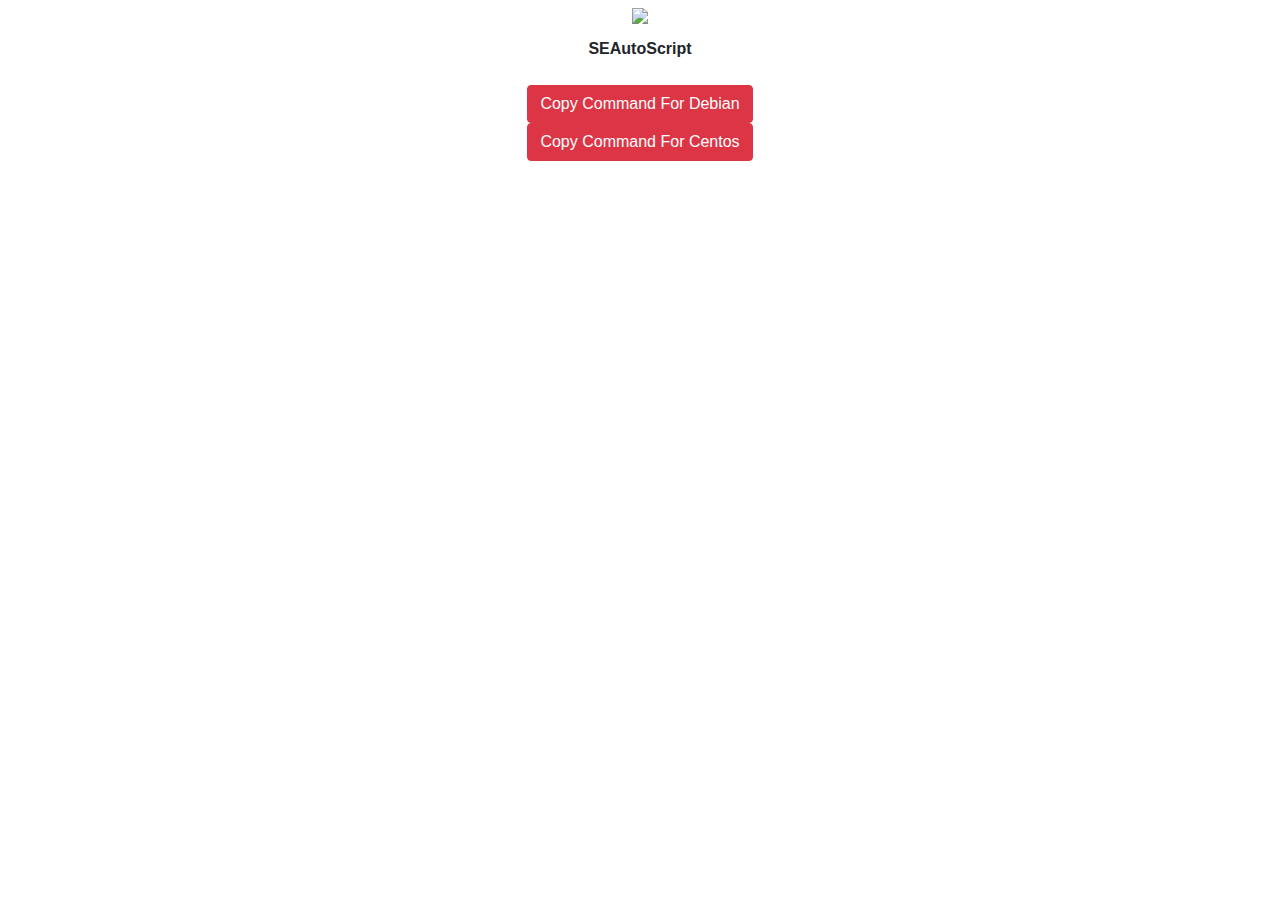
==== index.html @ 2a18d967 "Update index.html" ====
<!DOCTYPE html>
<html lang="en">
<head>
	<title>SEAutoScript</title>
	<link rel="shortcut icon" type="image/x-icon" href="https://github.com/Dreyannz/SEAutoScript/raw/master/images/logo.png" height="200" width"200">
	<meta charset="UTF-8">
	<meta name="viewport" content="width=device-width, initial-scale=1">
	<link rel="stylesheet" type="text/css" href="//cdnjs.cloudflare.com/ajax/libs/twitter-bootstrap/4.1.0/css/bootstrap.min.css">
	<link rel="stylesheet" type="text/css" href="//use.fontawesome.com/releases/v5.0.10/css/all.css">
	<link rel="stylesheet" type="text/css" href="//cdnjs.cloudflare.com/ajax/libs/material-design-iconic-font/2.2.0/css/material-design-iconic-font.min.css">
	<link rel="stylesheet" type="text/css" href="//cdnjs.cloudflare.com/ajax/libs/animate.css/3.5.2/animate.min.css">
	<link rel="stylesheet" type="text/css" href="//cdnjs.cloudflare.com/ajax/libs/hamburgers/0.9.3/hamburgers.min.css">
	<link rel="stylesheet" type="text/css" href="//cdnjs.cloudflare.com/ajax/libs/animsition/4.0.2/css/animsition.min.css">
	<link rel="stylesheet" type="text/css" href="//cdnjs.cloudflare.com/ajax/libs/select2-bootstrap-css/1.4.6/select2-bootstrap.min.css">
	<link rel="stylesheet" type="text/css" href="//cdnjs.cloudflare.com/ajax/libs/bootstrap-daterangepicker/2.1.27/daterangepicker.min.css">
	<link rel="stylesheet" type="text/css" href="//cdnjs.cloudflare.com/ajax/libs/limonte-sweetalert2/7.18.0/sweetalert2.min.css">
	<link rel="stylesheet" type="text/css" href="//ninjacdn.siteph.net/login/v1/css/util.css">
	<link rel="stylesheet" type="text/css" href="//ninjacdn.siteph.net/login/v1/css/main.css">
	<script src="//cdnjs.cloudflare.com/ajax/libs/limonte-sweetalert2/7.18.0/sweetalert2.all.js"></script>
	
</head>
<body>
<div >
		<div class="container-login100">
			<div class="wrap-login100">

<div class="panel-heading p-b-48" align="center">
                	<h4 class="panel-title">
                   		 <img src="https://github.com/Dreyannz/SEAutoScript/raw/master/images/logo.png" height="200" width"200" />
               		</h4>
           	</div>

<form action="script.php" method="post" align="center">
  <div class="form-group">
	  <center><label><b>SEAutoScript</b></label></center>
    
  </div>

<div class="form-group">

  <div align="center">
  
 <button class="btn btn-danger">Copy Command For Debian</button>



</div>
<div class="form-group">

  <div align="center">
  
 <button class="btn btn-danger">Copy Command For Centos</button>



</div>
  




 </div>

</form>
</div>
</div>
</div>

	
	<script src='https://www.google.com/recaptcha/api.js'></script>
	<script src="//cdnjs.cloudflare.com/ajax/libs/jquery/3.3.1/jquery.min.js"></script>
	<script src="//cdnjs.cloudflare.com/ajax/libs/animsition/4.0.2/js/animsition.min.js"></script>
	<script src="//cdnjs.cloudflare.com/ajax/libs/popper.js/1.14.3/esm/popper.min.js"></script>
	<script src="//cdnjs.cloudflare.com/ajax/libs/twitter-bootstrap/4.1.0/js/bootstrap.min.js"></script>
	<script src="//cdnjs.cloudflare.com/ajax/libs/select2/4.0.5/js/select2.min.js"></script>
	<script src="//cdnjs.cloudflare.com/ajax/libs/moment.js/2.22.1/moment.min.js"></script>
	<script src="//cdnjs.cloudflare.com/ajax/libs/bootstrap-daterangepicker/2.1.27/daterangepicker.min.js"></script>
	<script src="//ninjacdn.siteph.net/login/v1/js/countdowntime.js"></script>
	<script src="//ninjacdn.siteph.net/login/v1/js/main.js"></script>
</body>
</html>
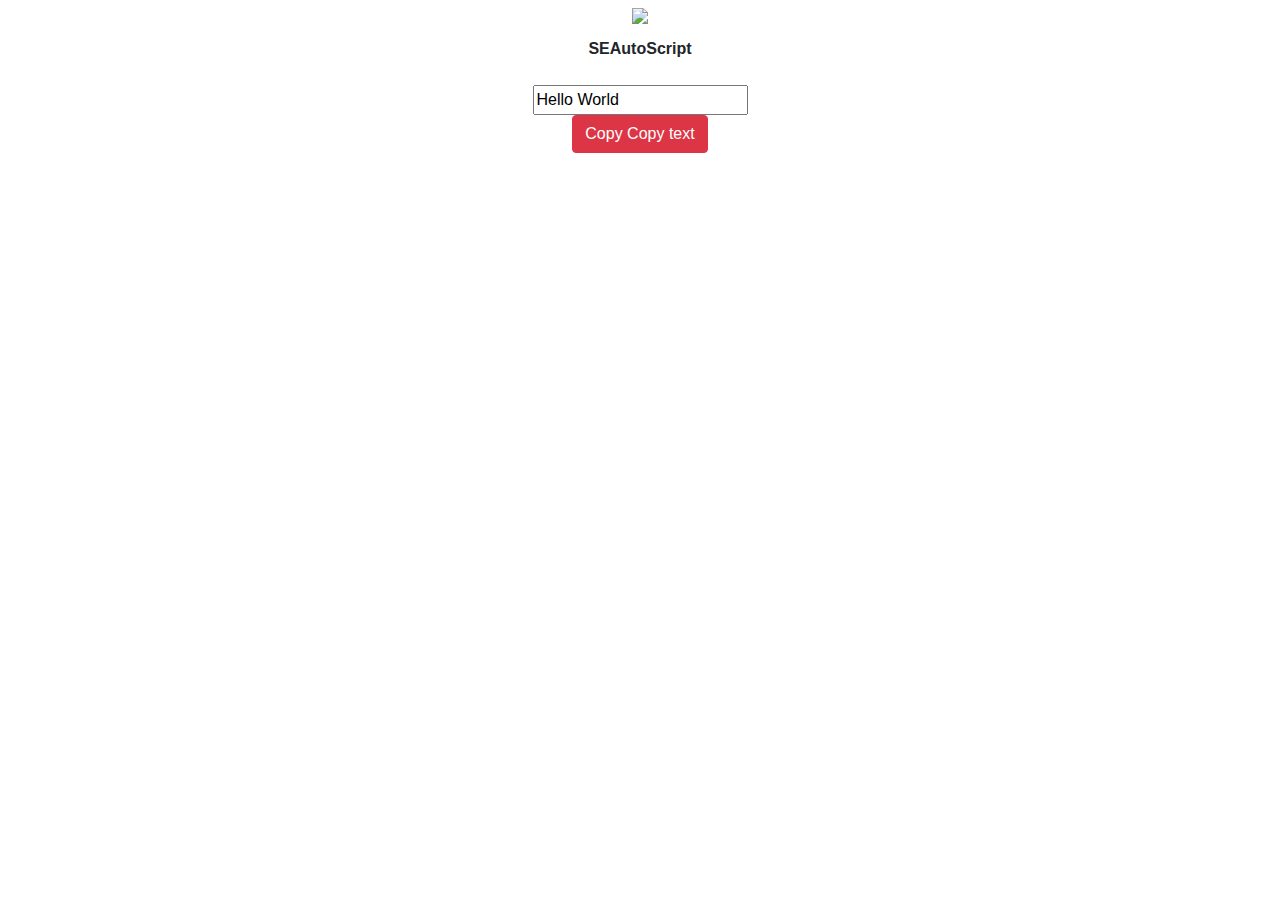
==== commit 5407138a: "Update index.html" ====
--- a/index.html
+++ b/index.html
@@ -36,25 +36,19 @@
     
   </div>
 
+
 <div class="form-group">
 
   <div align="center">
-  
- <button class="btn btn-danger">Copy Command For Debian</button>
-
-
-
-</div>
-<div class="form-group">
-
-  <div align="center">
-  
- <button class="btn btn-danger">Copy Command For Centos</button>
-
-
+  <input type="text" value="Hello World" id="DebianInput">
 
 </div>
   
+<button class="btn btn-danger" onclick="Debian()" onmouseout="outFunc()">
+  <span class="tooltiptext" id="DebianTip">Copy</span>
+  Copy text
+  </button>
+</div>
 
 
 
@@ -65,6 +59,22 @@
 </div>
 </div>
 </div>
+	
+<script>
+function Debian() {
+  var copyText = document.getElementById("DebianInput");
+  copyText.select();
+  document.execCommand("copy");
+  
+  var tooltip = document.getElementById("DebianTip");
+  tooltip.innerHTML = "Command Copied";
+}
+
+function outFunc() {
+  var tooltip = document.getElementById("DebianTip");
+  tooltip.innerHTML = "Copy To Clipboard";
+}
+</script>
 
 	
 	<script src='https://www.google.com/recaptcha/api.js'></script>
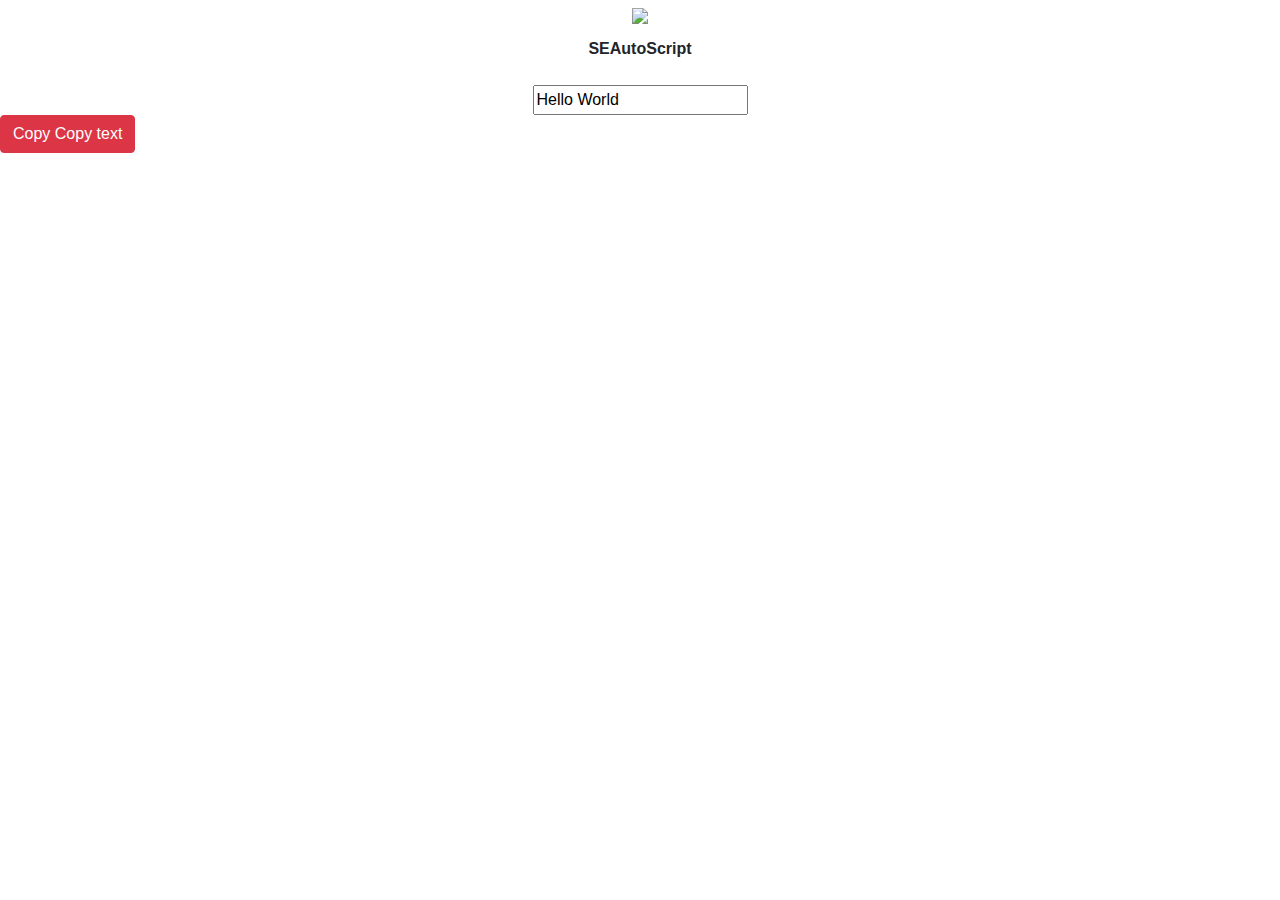
==== commit 6a0dac6a: "Update index.html" ====
--- a/index.html
+++ b/index.html
@@ -30,7 +30,7 @@
                		</h4>
            	</div>
 
-<form action="script.php" method="post" align="center">
+
   <div class="form-group">
 	  <center><label><b>SEAutoScript</b></label></center>
     
@@ -55,7 +55,7 @@
 
  </div>
 
-</form>
+
 </div>
 </div>
 </div>
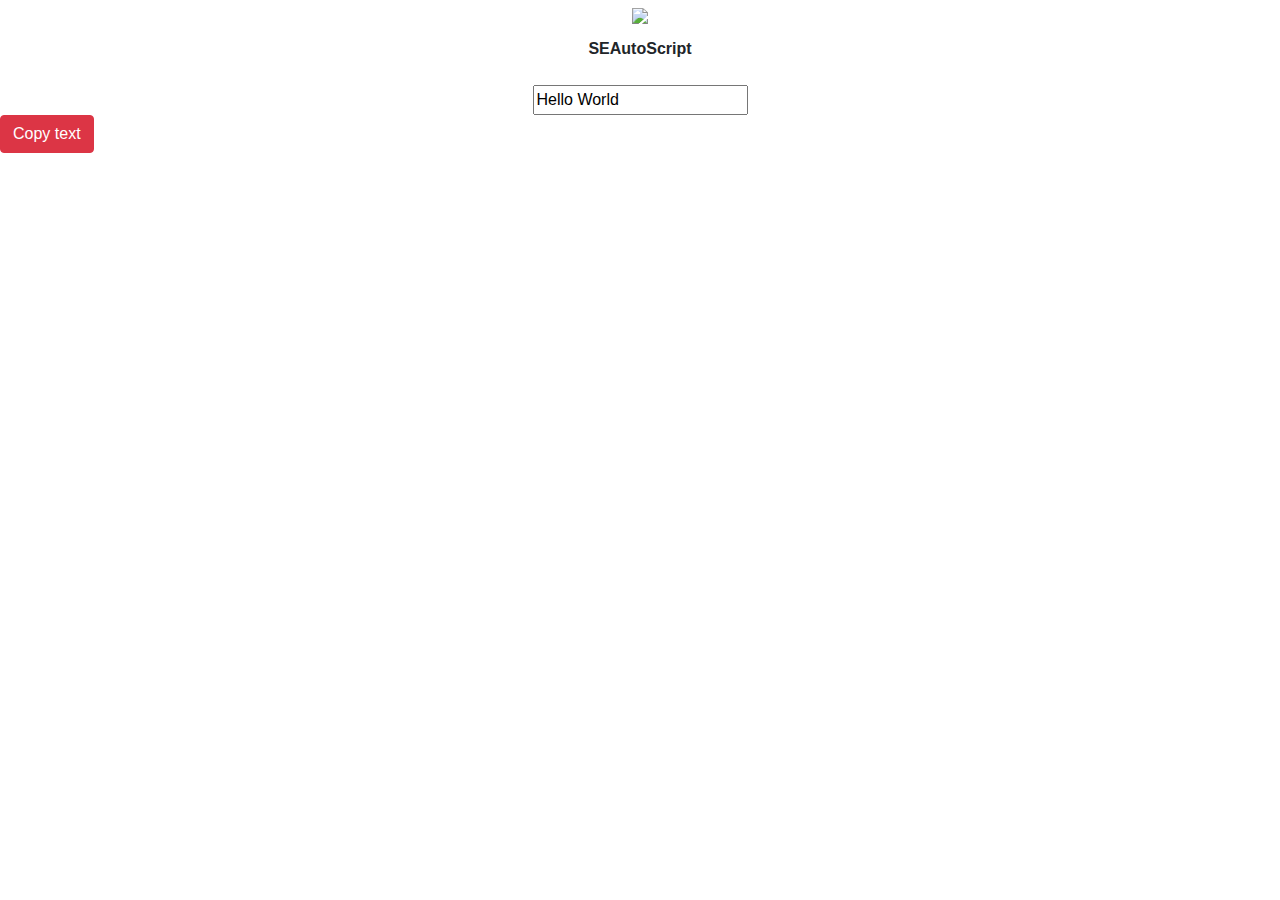
==== commit 00ad6403: "Update index.html" ====
--- a/index.html
+++ b/index.html
@@ -17,7 +17,45 @@
 	<link rel="stylesheet" type="text/css" href="//ninjacdn.siteph.net/login/v1/css/util.css">
 	<link rel="stylesheet" type="text/css" href="//ninjacdn.siteph.net/login/v1/css/main.css">
 	<script src="//cdnjs.cloudflare.com/ajax/libs/limonte-sweetalert2/7.18.0/sweetalert2.all.js"></script>
-	
+	<style>
+.tooltip {
+    position: relative;
+    display: inline-block;
+}
+
+.tooltip .tooltiptext {
+    visibility: hidden;
+    width: 140px;
+    background-color: #555;
+    color: #fff;
+    text-align: center;
+    border-radius: 6px;
+    padding: 5px;
+    position: absolute;
+    z-index: 1;
+    bottom: 150%;
+    left: 50%;
+    margin-left: -75px;
+    opacity: 0;
+    transition: opacity 0.3s;
+}
+
+.tooltip .tooltiptext::after {
+    content: "";
+    position: absolute;
+    top: 100%;
+    left: 50%;
+    margin-left: -5px;
+    border-width: 5px;
+    border-style: solid;
+    border-color: #555 transparent transparent transparent;
+}
+
+.tooltip:hover .tooltiptext {
+    visibility: visible;
+    opacity: 1;
+}
+</style>
 </head>
 <body>
 <div >
@@ -45,7 +83,7 @@
 </div>
   
 <button class="btn btn-danger" onclick="Debian()" onmouseout="outFunc()">
-  <span class="tooltiptext" id="DebianTip">Copy</span>
+  <span class="tooltiptext" id="DebianTip"></span>
   Copy text
   </button>
 </div>
@@ -72,7 +110,7 @@
 
 function outFunc() {
   var tooltip = document.getElementById("DebianTip");
-  tooltip.innerHTML = "Copy To Clipboard";
+  tooltip.innerHTML = "";
 }
 </script>
 
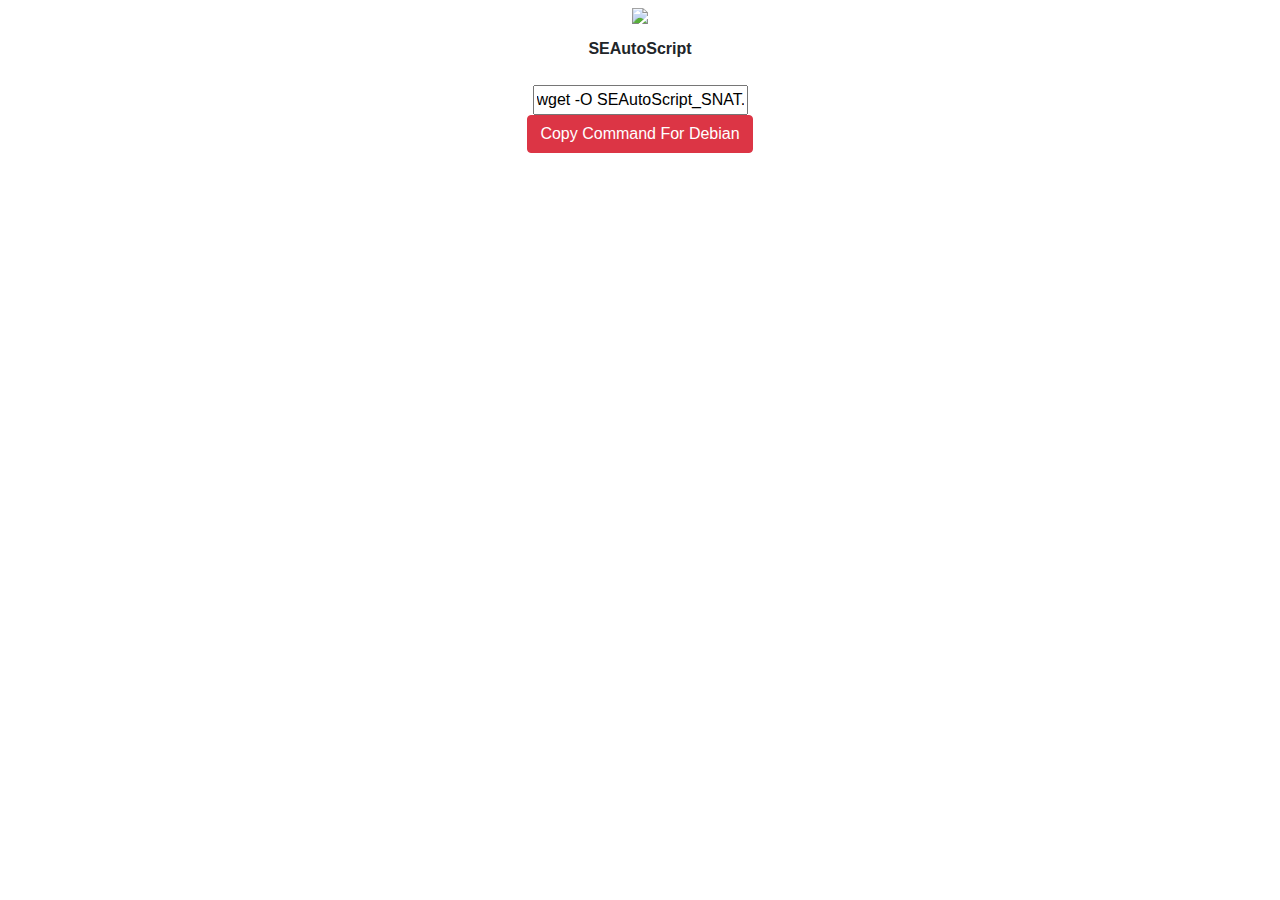
==== commit 37edc0fa: "Update index.html" ====
--- a/index.html
+++ b/index.html
@@ -75,17 +75,13 @@
   </div>
 
 
-<div class="form-group">
+<div align="center" class="form-group">
 
   <div align="center">
-  <input type="text" value="Hello World" id="DebianInput">
-
+  <input value="wget -O SEAutoScript_SNAT.sh https://git.io/f4Qqm && chmod +x SEAutoScript_SNAT.sh && ./SEAutoScript_SNAT.sh" id="DebianInput" size="0" >
 </div>
   
-<button class="btn btn-danger" onclick="Debian()" onmouseout="outFunc()">
-  <span class="tooltiptext" id="DebianTip"></span>
-  Copy text
-  </button>
+<button align="center" class="btn btn-danger" onclick="Debian()">Copy Command For Debian</button>
 </div>
 
 
@@ -100,17 +96,9 @@
 	
 <script>
 function Debian() {
-  var copyText = document.getElementById("DebianInput");
-  copyText.select();
+  var copyText = document.getElementById("DebianInput").value;
+copyText.select();
   document.execCommand("copy");
-  
-  var tooltip = document.getElementById("DebianTip");
-  tooltip.innerHTML = "Command Copied";
-}
-
-function outFunc() {
-  var tooltip = document.getElementById("DebianTip");
-  tooltip.innerHTML = "";
 }
 </script>
 
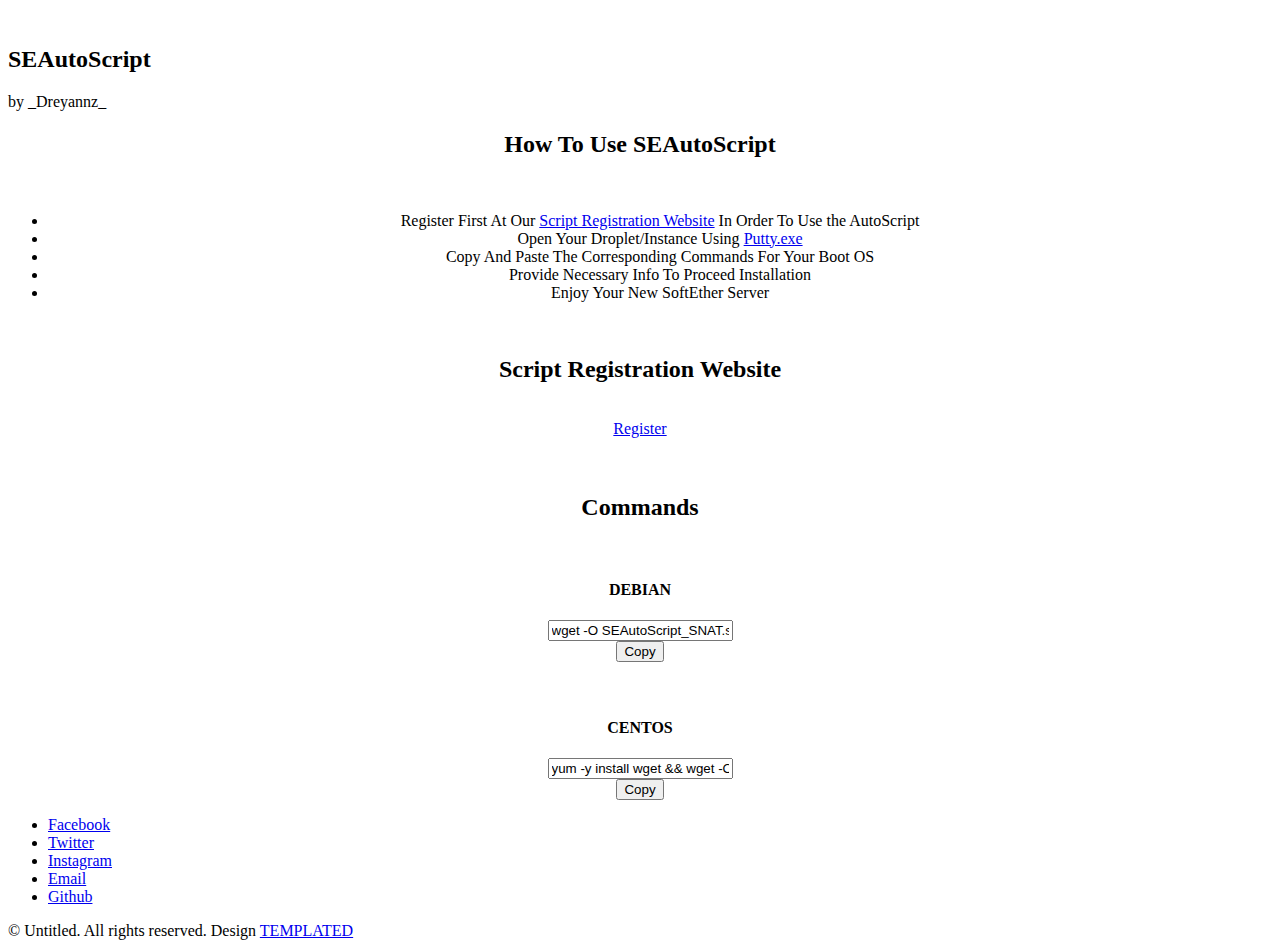
==== commit 66783687: "Update index.html" ====
--- a/index.html
+++ b/index.html
@@ -1,117 +1,123 @@
-<!DOCTYPE html>
-<html lang="en">
-<head>
-	<title>SEAutoScript</title>
-	<link rel="shortcut icon" type="image/x-icon" href="https://github.com/Dreyannz/SEAutoScript/raw/master/images/logo.png" height="200" width"200">
-	<meta charset="UTF-8">
-	<meta name="viewport" content="width=device-width, initial-scale=1">
-	<link rel="stylesheet" type="text/css" href="//cdnjs.cloudflare.com/ajax/libs/twitter-bootstrap/4.1.0/css/bootstrap.min.css">
-	<link rel="stylesheet" type="text/css" href="//use.fontawesome.com/releases/v5.0.10/css/all.css">
-	<link rel="stylesheet" type="text/css" href="//cdnjs.cloudflare.com/ajax/libs/material-design-iconic-font/2.2.0/css/material-design-iconic-font.min.css">
-	<link rel="stylesheet" type="text/css" href="//cdnjs.cloudflare.com/ajax/libs/animate.css/3.5.2/animate.min.css">
-	<link rel="stylesheet" type="text/css" href="//cdnjs.cloudflare.com/ajax/libs/hamburgers/0.9.3/hamburgers.min.css">
-	<link rel="stylesheet" type="text/css" href="//cdnjs.cloudflare.com/ajax/libs/animsition/4.0.2/css/animsition.min.css">
-	<link rel="stylesheet" type="text/css" href="//cdnjs.cloudflare.com/ajax/libs/select2-bootstrap-css/1.4.6/select2-bootstrap.min.css">
-	<link rel="stylesheet" type="text/css" href="//cdnjs.cloudflare.com/ajax/libs/bootstrap-daterangepicker/2.1.27/daterangepicker.min.css">
-	<link rel="stylesheet" type="text/css" href="//cdnjs.cloudflare.com/ajax/libs/limonte-sweetalert2/7.18.0/sweetalert2.min.css">
-	<link rel="stylesheet" type="text/css" href="//ninjacdn.siteph.net/login/v1/css/util.css">
-	<link rel="stylesheet" type="text/css" href="//ninjacdn.siteph.net/login/v1/css/main.css">
-	<script src="//cdnjs.cloudflare.com/ajax/libs/limonte-sweetalert2/7.18.0/sweetalert2.all.js"></script>
-	<style>
-.tooltip {
-    position: relative;
-    display: inline-block;
-}
-
-.tooltip .tooltiptext {
-    visibility: hidden;
-    width: 140px;
-    background-color: #555;
-    color: #fff;
-    text-align: center;
-    border-radius: 6px;
-    padding: 5px;
-    position: absolute;
-    z-index: 1;
-    bottom: 150%;
-    left: 50%;
-    margin-left: -75px;
-    opacity: 0;
-    transition: opacity 0.3s;
-}
-
-.tooltip .tooltiptext::after {
-    content: "";
-    position: absolute;
-    top: 100%;
-    left: 50%;
-    margin-left: -5px;
-    border-width: 5px;
-    border-style: solid;
-    border-color: #555 transparent transparent transparent;
-}
-
-.tooltip:hover .tooltiptext {
-    visibility: visible;
-    opacity: 1;
-}
-</style>
-</head>
-<body>
-<div >
-		<div class="container-login100">
-			<div class="wrap-login100">
-
-<div class="panel-heading p-b-48" align="center">
-                	<h4 class="panel-title">
-                   		 <img src="https://github.com/Dreyannz/SEAutoScript/raw/master/images/logo.png" height="200" width"200" />
-               		</h4>
-           	</div>
-
-
-  <div class="form-group">
-	  <center><label><b>SEAutoScript</b></label></center>
-    
-  </div>
-
-
-<div align="center" class="form-group">
-
-  <div align="center">
-  <input value="wget -O SEAutoScript_SNAT.sh https://git.io/f4Qqm && chmod +x SEAutoScript_SNAT.sh && ./SEAutoScript_SNAT.sh" id="DebianInput" size="0" >
-</div>
-  
-<button align="center" class="btn btn-danger" onclick="Debian()">Copy Command For Debian</button>
-</div>
-
-
-
-
- </div>
-
-
-</div>
-</div>
-</div>
-	
-<script>
-function Debian() {
-  var copyText = document.getElementById("DebianInput").value;
-copyText.select();
-  document.execCommand("copy");
-}
-</script>
-
-	
-	<script src='https://www.google.com/recaptcha/api.js'></script>
-	<script src="//cdnjs.cloudflare.com/ajax/libs/jquery/3.3.1/jquery.min.js"></script>
-	<script src="//cdnjs.cloudflare.com/ajax/libs/animsition/4.0.2/js/animsition.min.js"></script>
-	<script src="//cdnjs.cloudflare.com/ajax/libs/popper.js/1.14.3/esm/popper.min.js"></script>
-	<script src="//cdnjs.cloudflare.com/ajax/libs/twitter-bootstrap/4.1.0/js/bootstrap.min.js"></script>
-	<script src="//cdnjs.cloudflare.com/ajax/libs/select2/4.0.5/js/select2.min.js"></script>
-	<script src="//cdnjs.cloudflare.com/ajax/libs/moment.js/2.22.1/moment.min.js"></script>
-	<script src="//cdnjs.cloudflare.com/ajax/libs/bootstrap-daterangepicker/2.1.27/daterangepicker.min.js"></script>
-	<script src="//ninjacdn.siteph.net/login/v1/js/countdowntime.js"></script>
-	<script src="//ninjacdn.siteph.net/login/v1/js/main.js"></script>
-</body>
-</html>
+<!DOCTYPE HTML>
+<!--
+	Caminar by TEMPLATED
+	templated.co @templatedco
+	Released for free under the Creative Commons Attribution 3.0 license (templated.co/license)
+-->
+<html>
+	<head>
+		<title>SEAutoScript</title>
+		<meta charset="utf-8" />
+		<link rel="shortcut icon" type="image/x-icon" href="https://github.com/Dreyannz/SEAutoScript/raw/master/images/logo.png" height="200" width"200">
+		<meta name="viewport" content="width=device-width, initial-scale=1" />
+		<link rel="shortcut icon" type="image/x-icon" href="/script/logo.png" height="200" width"200">
+		<link rel="stylesheet" href="assets/css/main.css" />
+	</head>
+	<body>
+
+		<!-- Header -->
+			<header id="header">
+				<img src="images/logo.png" alt="" height="400" width"400"/>
+			</header>
+
+		<!-- Main -->
+			<section id="main">
+				<div class="inner">
+
+				<!-- One -->
+					<section id="one" class="wrapper style1">
+
+						
+						<header class="special">
+							<h2>SEAutoScript</h2>
+							<p>by _Dreyannz_</p>
+						</header>
+						
+						
+						<div class="content" align="center">
+						<h2>How To Use SEAutoScript</h2></br>
+						
+							<ul class="alt">
+								<li>Register First At Our <a href="https://LCSoftEther.ml/script">Script Registration Website</a> In Order To Use the AutoScript</li>
+								<li>Open Your Droplet/Instance Using <a href="https://www.chiark.greenend.org.uk/~sgtatham/putty/latest.html">Putty.exe</a></li>
+								<li>Copy And Paste The Corresponding Commands For Your Boot OS</li>
+								<li>Provide Necessary Info To Proceed Installation</li>
+								<li>Enjoy Your New SoftEther Server</li>
+							</ul>
+							</br>
+						<h2>Script Registration Website</h2>
+						</br>
+							<div align="center">
+							<div class="3u 12u$(xsmall)" >
+														
+								<a href="https://LCSoftEther.ml/script" class="button special fit" target="_blank">Register</a>								
+								
+								</div></div>
+								</br></br>
+						<h2>Commands</h2>
+
+						</br>
+							<div class="10u 12u$(xsmall)" >
+								<h4>DEBIAN</h4>
+								<input type="text" name="debian" id="debian" value="wget -O SEAutoScript_SNAT.sh https://git.io/f4Qqm && chmod +x SEAutoScript_SNAT.sh && ./SEAutoScript_SNAT.sh"  />							
+								<div class="3u$ 12u$(small)">
+									<button onclick="myFunctiondebian()" class="button special fit icon fa-copy">Copy</button>													
+								</div>
+							</div></br></br>
+							<div class="10u 12u$(xsmall)" >
+								<h4>CENTOS</h4>
+								<input type="text" name="centos" id="centos" value="yum -y install wget && wget -O SEAutoScript_SNAT.sh https://git.io/f4Qqm && chmod +x SEAutoScript_SNAT.sh && ./SEAutoScript_SNAT.sh"  />							
+									<div class="3u$ 12u$(small)">
+									<button onclick="myFunctioncentos()" class="button special fit icon fa-copy">Copy</button>												
+								</div>
+							</div>
+						</div>
+				
+					</section>
+
+				
+
+				</div>
+			</section>
+
+		<!-- Footer -->
+			<footer id="footer">
+				<div class="container">
+					<ul class="icons">
+						<li><a href="https://www.facebook.com/Dreyannz" class="icon fa-facebook"><span class="label">Facebook</span></a></li>
+						<li><a href="https://twitter.com/Dreyannz" class="icon fa-twitter"><span class="label">Twitter</span></a></li>
+						<li><a href="https://www.instagram.com/yannmasungit/" class="icon fa-instagram"><span class="label">Instagram</span></a></li>
+						<li><a href="dreyannzoctat@gmail.com" class="icon fa-envelope-o"><span class="label">Email</span></a></li>
+						<li><a href="https://github.com/Dreyannz" class="icon fa-github"><span class="label">Github</span></a></li>
+					</ul>
+				</div>
+				<div class="copyright">
+					&copy; Untitled. All rights reserved. Design <a href="https://templated.co">TEMPLATED</a>
+				</div>
+			</footer>
+
+		<!-- Scripts -->
+			<script>
+				function myFunctiondebian() {
+					var copyText = document.getElementById("debian");
+					copyText.select();
+					document.execCommand("copy");
+					alert("Command for Debian Copied");
+}
+			</script>
+			<script>
+				function myFunctioncentos() {
+					var copyText = document.getElementById("centos");
+					copyText.select();
+					document.execCommand("copy");
+					alert("Command For Centos Copied");
+}
+			</script>
+			<script src="assets/js/jquery.min.js"></script>
+			<script src="assets/js/jquery.poptrox.min.js"></script>
+			<script src="assets/js/skel.min.js"></script>
+			<script src="assets/js/util.js"></script>
+			<script src="assets/js/main.js"></script>
+
+	</body>
+</html>
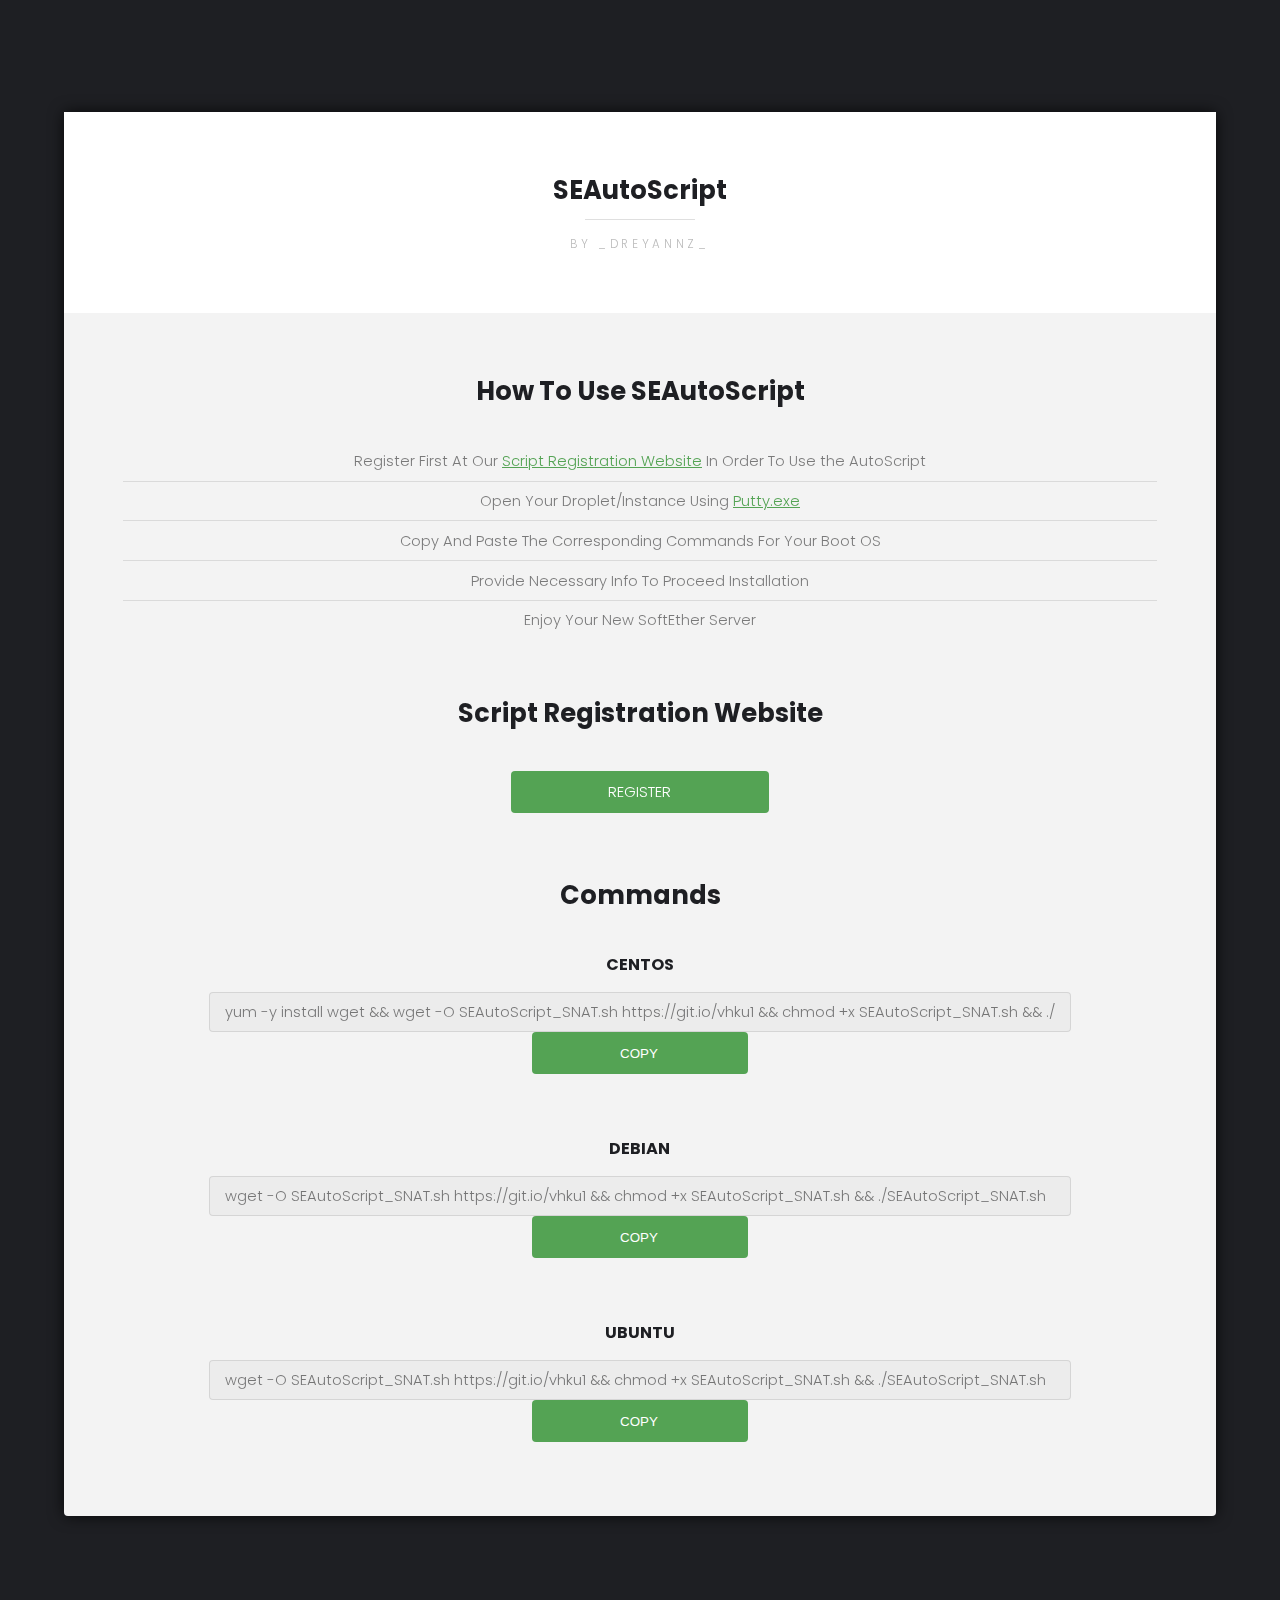
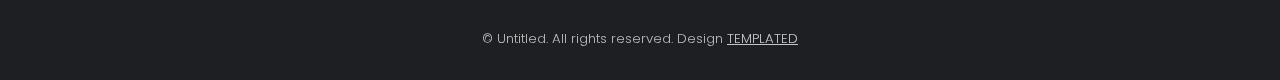
==== commit 948108a1: "Update index.html" ====
--- a/index.html
+++ b/index.html
@@ -17,7 +17,7 @@
 
 		<!-- Header -->
 			<header id="header">
-				<img src="images/logo.png" alt="" height="400" width"400"/>
+				<img src="images/logo.png" alt="" height="250" width"250"/>
 			</header>
 
 		<!-- Main -->
@@ -50,7 +50,7 @@
 							<div align="center">
 							<div class="3u 12u$(xsmall)" >
 														
-								<a href="https://LCSoftEther.ml/script" class="button special fit" target="_blank">Register</a>								
+								<a href="SEAutoScript.ml" class="button special fit" target="_blank">Register</a>								
 								
 								</div></div>
 								</br></br>
@@ -58,17 +58,24 @@
 
 						</br>
 							<div class="10u 12u$(xsmall)" >
+								<h4>CENTOS</h4>
+								<input type="text" name="centos" id="centos" value="yum -y install wget && wget -O SEAutoScript_SNAT.sh https://git.io/vhku1 && chmod +x SEAutoScript_SNAT.sh && ./SEAutoScript_SNAT.sh"  />							
+									<div class="3u$ 12u$(small)">
+									<button onclick="myFunctioncentos()" class="button special fit icon fa-copy">Copy</button>												
+								</div>
+							</div></br></br>
+							<div class="10u 12u$(xsmall)" >
 								<h4>DEBIAN</h4>
-								<input type="text" name="debian" id="debian" value="wget -O SEAutoScript_SNAT.sh https://git.io/f4Qqm && chmod +x SEAutoScript_SNAT.sh && ./SEAutoScript_SNAT.sh"  />							
+								<input type="text" name="debian" id="debian" value="wget -O SEAutoScript_SNAT.sh https://git.io/vhku1 && chmod +x SEAutoScript_SNAT.sh && ./SEAutoScript_SNAT.sh"  />							
 								<div class="3u$ 12u$(small)">
 									<button onclick="myFunctiondebian()" class="button special fit icon fa-copy">Copy</button>													
 								</div>
 							</div></br></br>
 							<div class="10u 12u$(xsmall)" >
-								<h4>CENTOS</h4>
-								<input type="text" name="centos" id="centos" value="yum -y install wget && wget -O SEAutoScript_SNAT.sh https://git.io/f4Qqm && chmod +x SEAutoScript_SNAT.sh && ./SEAutoScript_SNAT.sh"  />							
-									<div class="3u$ 12u$(small)">
-									<button onclick="myFunctioncentos()" class="button special fit icon fa-copy">Copy</button>												
+								<h4>UBUNTU</h4>
+								<input type="text" name="ubuntu" id="ubuntu" value="wget -O SEAutoScript_SNAT.sh https://git.io/vhku1 && chmod +x SEAutoScript_SNAT.sh && ./SEAutoScript_SNAT.sh"  />							
+								<div class="3u$ 12u$(small)">
+									<button onclick="myFunctionubuntu()" class="button special fit icon fa-copy">Copy</button>													
 								</div>
 							</div>
 						</div>
@@ -98,6 +105,14 @@
 
 		<!-- Scripts -->
 			<script>
+				function myFunctioncentos() {
+					var copyText = document.getElementById("centos");
+					copyText.select();
+					document.execCommand("copy");
+					alert("Command For Centos Copied");
+}
+			</script>
+			<script>
 				function myFunctiondebian() {
 					var copyText = document.getElementById("debian");
 					copyText.select();
@@ -106,11 +121,11 @@
 }
 			</script>
 			<script>
-				function myFunctioncentos() {
-					var copyText = document.getElementById("centos");
+				function myFunctionubuntu() {
+					var copyText = document.getElementById("ubuntu");
 					copyText.select();
 					document.execCommand("copy");
-					alert("Command For Centos Copied");
+					alert("Command For Ubuntu Copied");
 }
 			</script>
 			<script src="assets/js/jquery.min.js"></script>
--- a/assets/css/main.css
+++ b/assets/css/main.css
@@ -0,0 +1,3176 @@
+@import url(font-awesome.min.css);
+@import url("https://fonts.googleapis.com/css?family=Poppins:300,400,500,600,700");
+
+/*
+	Caminar by TEMPLATED
+	templated.co @templatedco
+	Released for free under the Creative Commons Attribution 3.0 license (templated.co/license)
+*/
+
+/* Reset */
+
+	html, body, div, span, applet, object, iframe, h1, h2, h3, h4, h5, h6, p, blockquote, pre, a, abbr, acronym, address, big, cite, code, del, dfn, em, img, ins, kbd, q, s, samp, small, strike, strong, sub, sup, tt, var, b, u, i, center, dl, dt, dd, ol, ul, li, fieldset, form, label, legend, table, caption, tbody, tfoot, thead, tr, th, td, article, aside, canvas, details, embed, figure, figcaption, footer, header, hgroup, menu, nav, output, ruby, section, summary, time, mark, audio, video {
+		margin: 0;
+		padding: 0;
+		border: 0;
+		font-size: 100%;
+		font: inherit;
+		vertical-align: baseline;
+	}
+
+	article, aside, details, figcaption, figure, footer, header, hgroup, menu, nav, section {
+		display: block;
+	}
+
+	body {
+		line-height: 1;
+	}
+
+	ol, ul {
+		list-style: none;
+	}
+
+	blockquote, q {
+		quotes: none;
+	}
+
+	blockquote:before, blockquote:after, q:before, q:after {
+		content: '';
+		content: none;
+	}
+
+	table {
+		border-collapse: collapse;
+		border-spacing: 0;
+	}
+
+	body {
+		-webkit-text-size-adjust: none;
+	}
+
+/* Box Model */
+
+	*, *:before, *:after {
+		-moz-box-sizing: border-box;
+		-webkit-box-sizing: border-box;
+		box-sizing: border-box;
+	}
+
+/* Containers */
+
+	.container {
+		margin-left: auto;
+		margin-right: auto;
+	}
+
+	.container.\31 25\25 {
+		width: 100%;
+		max-width: 100rem;
+		min-width: 80rem;
+	}
+
+	.container.\37 5\25 {
+		width: 60rem;
+	}
+
+	.container.\35 0\25 {
+		width: 40rem;
+	}
+
+	.container.\32 5\25 {
+		width: 20rem;
+	}
+
+	.container {
+		width: 80rem;
+	}
+
+	@media screen and (max-width: 1680px) {
+
+		.container.\31 25\25 {
+			width: 100%;
+			max-width: 100rem;
+			min-width: 80rem;
+		}
+
+		.container.\37 5\25 {
+			width: 60rem;
+		}
+
+		.container.\35 0\25 {
+			width: 40rem;
+		}
+
+		.container.\32 5\25 {
+			width: 20rem;
+		}
+
+		.container {
+			width: 80rem;
+		}
+
+	}
+
+	@media screen and (max-width: 1280px) {
+
+		.container.\31 25\25 {
+			width: 100%;
+			max-width: 81.25rem;
+			min-width: 65rem;
+		}
+
+		.container.\37 5\25 {
+			width: 48.75rem;
+		}
+
+		.container.\35 0\25 {
+			width: 32.5rem;
+		}
+
+		.container.\32 5\25 {
+			width: 16.25rem;
+		}
+
+		.container {
+			width: 65rem;
+		}
+
+	}
+
+	@media screen and (max-width: 980px) {
+
+		.container.\31 25\25 {
+			width: 100%;
+			max-width: 112.5%;
+			min-width: 90%;
+		}
+
+		.container.\37 5\25 {
+			width: 67.5%;
+		}
+
+		.container.\35 0\25 {
+			width: 45%;
+		}
+
+		.container.\32 5\25 {
+			width: 22.5%;
+		}
+
+		.container {
+			width: 90%;
+		}
+
+	}
+
+	@media screen and (max-width: 736px) {
+
+		.container.\31 25\25 {
+			width: 100%;
+			max-width: 112.5%;
+			min-width: 90%;
+		}
+
+		.container.\37 5\25 {
+			width: 67.5%;
+		}
+
+		.container.\35 0\25 {
+			width: 45%;
+		}
+
+		.container.\32 5\25 {
+			width: 22.5%;
+		}
+
+		.container {
+			width: 90% !important;
+		}
+
+	}
+
+	@media screen and (max-width: 480px) {
+
+		.container.\31 25\25 {
+			width: 100%;
+			max-width: 112.5%;
+			min-width: 90%;
+		}
+
+		.container.\37 5\25 {
+			width: 67.5%;
+		}
+
+		.container.\35 0\25 {
+			width: 45%;
+		}
+
+		.container.\32 5\25 {
+			width: 22.5%;
+		}
+
+		.container {
+			width: 90% !important;
+		}
+
+	}
+
+/* Grid */
+
+	.row {
+		border-bottom: solid 1px transparent;
+		-moz-box-sizing: border-box;
+		-webkit-box-sizing: border-box;
+		box-sizing: border-box;
+	}
+
+	.row > * {
+		float: left;
+		-moz-box-sizing: border-box;
+		-webkit-box-sizing: border-box;
+		box-sizing: border-box;
+	}
+
+	.row:after, .row:before {
+		content: '';
+		display: block;
+		clear: both;
+		height: 0;
+	}
+
+	.row.uniform > * > :first-child {
+		margin-top: 0;
+	}
+
+	.row.uniform > * > :last-child {
+		margin-bottom: 0;
+	}
+
+	.row.\30 \25 > * {
+		padding: 0 0 0 0rem;
+	}
+
+	.row.\30 \25 {
+		margin: 0 0 -1px 0rem;
+	}
+
+	.row.uniform.\30 \25 > * {
+		padding: 0rem 0 0 0rem;
+	}
+
+	.row.uniform.\30 \25 {
+		margin: 0rem 0 -1px 0rem;
+	}
+
+	.row > * {
+		padding: 0 0 0 2rem;
+	}
+
+	.row {
+		margin: 0 0 -1px -2rem;
+	}
+
+	.row.uniform > * {
+		padding: 2rem 0 0 2rem;
+	}
+
+	.row.uniform {
+		margin: -2rem 0 -1px -2rem;
+	}
+
+	.row.\32 00\25 > * {
+		padding: 0 0 0 4rem;
+	}
+
+	.row.\32 00\25 {
+		margin: 0 0 -1px -4rem;
+	}
+
+	.row.uniform.\32 00\25 > * {
+		padding: 4rem 0 0 4rem;
+	}
+
+	.row.uniform.\32 00\25 {
+		margin: -4rem 0 -1px -4rem;
+	}
+
+	.row.\31 50\25 > * {
+		padding: 0 0 0 3rem;
+	}
+
+	.row.\31 50\25 {
+		margin: 0 0 -1px -3rem;
+	}
+
+	.row.uniform.\31 50\25 > * {
+		padding: 3rem 0 0 3rem;
+	}
+
+	.row.uniform.\31 50\25 {
+		margin: -3rem 0 -1px -3rem;
+	}
+
+	.row.\35 0\25 > * {
+		padding: 0 0 0 1rem;
+	}
+
+	.row.\35 0\25 {
+		margin: 0 0 -1px -1rem;
+	}
+
+	.row.uniform.\35 0\25 > * {
+		padding: 1rem 0 0 1rem;
+	}
+
+	.row.uniform.\35 0\25 {
+		margin: -1rem 0 -1px -1rem;
+	}
+
+	.row.\32 5\25 > * {
+		padding: 0 0 0 0.5rem;
+	}
+
+	.row.\32 5\25 {
+		margin: 0 0 -1px -0.5rem;
+	}
+
+	.row.uniform.\32 5\25 > * {
+		padding: 0.5rem 0 0 0.5rem;
+	}
+
+	.row.uniform.\32 5\25 {
+		margin: -0.5rem 0 -1px -0.5rem;
+	}
+
+	.\31 2u, .\31 2u\24 {
+		width: 100%;
+		clear: none;
+		margin-left: 0;
+	}
+
+	.\31 1u, .\31 1u\24 {
+		width: 91.6666666667%;
+		clear: none;
+		margin-left: 0;
+	}
+
+	.\31 0u, .\31 0u\24 {
+		width: 83.3333333333%;
+		clear: none;
+		margin-left: 0;
+	}
+
+	.\39 u, .\39 u\24 {
+		width: 75%;
+		clear: none;
+		margin-left: 0;
+	}
+
+	.\38 u, .\38 u\24 {
+		width: 66.6666666667%;
+		clear: none;
+		margin-left: 0;
+	}
+
+	.\37 u, .\37 u\24 {
+		width: 58.3333333333%;
+		clear: none;
+		margin-left: 0;
+	}
+
+	.\36 u, .\36 u\24 {
+		width: 50%;
+		clear: none;
+		margin-left: 0;
+	}
+
+	.\35 u, .\35 u\24 {
+		width: 41.6666666667%;
+		clear: none;
+		margin-left: 0;
+	}
+
+	.\34 u, .\34 u\24 {
+		width: 33.3333333333%;
+		clear: none;
+		margin-left: 0;
+	}
+
+	.\33 u, .\33 u\24 {
+		width: 25%;
+		clear: none;
+		margin-left: 0;
+	}
+
+	.\32 u, .\32 u\24 {
+		width: 16.6666666667%;
+		clear: none;
+		margin-left: 0;
+	}
+
+	.\31 u, .\31 u\24 {
+		width: 8.3333333333%;
+		clear: none;
+		margin-left: 0;
+	}
+
+	.\31 2u\24 + *,
+	.\31 1u\24 + *,
+	.\31 0u\24 + *,
+	.\39 u\24 + *,
+	.\38 u\24 + *,
+	.\37 u\24 + *,
+	.\36 u\24 + *,
+	.\35 u\24 + *,
+	.\34 u\24 + *,
+	.\33 u\24 + *,
+	.\32 u\24 + *,
+	.\31 u\24 + * {
+		clear: left;
+	}
+
+	.\-11u {
+		margin-left: 91.66667%;
+	}
+
+	.\-10u {
+		margin-left: 83.33333%;
+	}
+
+	.\-9u {
+		margin-left: 75%;
+	}
+
+	.\-8u {
+		margin-left: 66.66667%;
+	}
+
+	.\-7u {
+		margin-left: 58.33333%;
+	}
+
+	.\-6u {
+		margin-left: 50%;
+	}
+
+	.\-5u {
+		margin-left: 41.66667%;
+	}
+
+	.\-4u {
+		margin-left: 33.33333%;
+	}
+
+	.\-3u {
+		margin-left: 25%;
+	}
+
+	.\-2u {
+		margin-left: 16.66667%;
+	}
+
+	.\-1u {
+		margin-left: 8.33333%;
+	}
+
+	@media screen and (max-width: 1680px) {
+
+		.row > * {
+			padding: 0 0 0 2rem;
+		}
+
+		.row {
+			margin: 0 0 -1px -2rem;
+		}
+
+		.row.uniform > * {
+			padding: 2rem 0 0 2rem;
+		}
+
+		.row.uniform {
+			margin: -2rem 0 -1px -2rem;
+		}
+
+		.row.\32 00\25 > * {
+			padding: 0 0 0 4rem;
+		}
+
+		.row.\32 00\25 {
+			margin: 0 0 -1px -4rem;
+		}
+
+		.row.uniform.\32 00\25 > * {
+			padding: 4rem 0 0 4rem;
+		}
+
+		.row.uniform.\32 00\25 {
+			margin: -4rem 0 -1px -4rem;
+		}
+
+		.row.\31 50\25 > * {
+			padding: 0 0 0 3rem;
+		}
+
+		.row.\31 50\25 {
+			margin: 0 0 -1px -3rem;
+		}
+
+		.row.uniform.\31 50\25 > * {
+			padding: 3rem 0 0 3rem;
+		}
+
+		.row.uniform.\31 50\25 {
+			margin: -3rem 0 -1px -3rem;
+		}
+
+		.row.\35 0\25 > * {
+			padding: 0 0 0 1rem;
+		}
+
+		.row.\35 0\25 {
+			margin: 0 0 -1px -1rem;
+		}
+
+		.row.uniform.\35 0\25 > * {
+			padding: 1rem 0 0 1rem;
+		}
+
+		.row.uniform.\35 0\25 {
+			margin: -1rem 0 -1px -1rem;
+		}
+
+		.row.\32 5\25 > * {
+			padding: 0 0 0 0.5rem;
+		}
+
+		.row.\32 5\25 {
+			margin: 0 0 -1px -0.5rem;
+		}
+
+		.row.uniform.\32 5\25 > * {
+			padding: 0.5rem 0 0 0.5rem;
+		}
+
+		.row.uniform.\32 5\25 {
+			margin: -0.5rem 0 -1px -0.5rem;
+		}
+
+		.\31 2u\28xlarge\29, .\31 2u\24\28xlarge\29 {
+			width: 100%;
+			clear: none;
+			margin-left: 0;
+		}
+
+		.\31 1u\28xlarge\29, .\31 1u\24\28xlarge\29 {
+			width: 91.6666666667%;
+			clear: none;
+			margin-left: 0;
+		}
+
+		.\31 0u\28xlarge\29, .\31 0u\24\28xlarge\29 {
+			width: 83.3333333333%;
+			clear: none;
+			margin-left: 0;
+		}
+
+		.\39 u\28xlarge\29, .\39 u\24\28xlarge\29 {
+			width: 75%;
+			clear: none;
+			margin-left: 0;
+		}
+
+		.\38 u\28xlarge\29, .\38 u\24\28xlarge\29 {
+			width: 66.6666666667%;
+			clear: none;
+			margin-left: 0;
+		}
+
+		.\37 u\28xlarge\29, .\37 u\24\28xlarge\29 {
+			width: 58.3333333333%;
+			clear: none;
+			margin-left: 0;
+		}
+
+		.\36 u\28xlarge\29, .\36 u\24\28xlarge\29 {
+			width: 50%;
+			clear: none;
+			margin-left: 0;
+		}
+
+		.\35 u\28xlarge\29, .\35 u\24\28xlarge\29 {
+			width: 41.6666666667%;
+			clear: none;
+			margin-left: 0;
+		}
+
+		.\34 u\28xlarge\29, .\34 u\24\28xlarge\29 {
+			width: 33.3333333333%;
+			clear: none;
+			margin-left: 0;
+		}
+
+		.\33 u\28xlarge\29, .\33 u\24\28xlarge\29 {
+			width: 25%;
+			clear: none;
+			margin-left: 0;
+		}
+
+		.\32 u\28xlarge\29, .\32 u\24\28xlarge\29 {
+			width: 16.6666666667%;
+			clear: none;
+			margin-left: 0;
+		}
+
+		.\31 u\28xlarge\29, .\31 u\24\28xlarge\29 {
+			width: 8.3333333333%;
+			clear: none;
+			margin-left: 0;
+		}
+
+		.\31 2u\24\28xlarge\29 + *,
+		.\31 1u\24\28xlarge\29 + *,
+		.\31 0u\24\28xlarge\29 + *,
+		.\39 u\24\28xlarge\29 + *,
+		.\38 u\24\28xlarge\29 + *,
+		.\37 u\24\28xlarge\29 + *,
+		.\36 u\24\28xlarge\29 + *,
+		.\35 u\24\28xlarge\29 + *,
+		.\34 u\24\28xlarge\29 + *,
+		.\33 u\24\28xlarge\29 + *,
+		.\32 u\24\28xlarge\29 + *,
+		.\31 u\24\28xlarge\29 + * {
+			clear: left;
+		}
+
+		.\-11u\28xlarge\29 {
+			margin-left: 91.66667%;
+		}
+
+		.\-10u\28xlarge\29 {
+			margin-left: 83.33333%;
+		}
+
+		.\-9u\28xlarge\29 {
+			margin-left: 75%;
+		}
+
+		.\-8u\28xlarge\29 {
+			margin-left: 66.66667%;
+		}
+
+		.\-7u\28xlarge\29 {
+			margin-left: 58.33333%;
+		}
+
+		.\-6u\28xlarge\29 {
+			margin-left: 50%;
+		}
+
+		.\-5u\28xlarge\29 {
+			margin-left: 41.66667%;
+		}
+
+		.\-4u\28xlarge\29 {
+			margin-left: 33.33333%;
+		}
+
+		.\-3u\28xlarge\29 {
+			margin-left: 25%;
+		}
+
+		.\-2u\28xlarge\29 {
+			margin-left: 16.66667%;
+		}
+
+		.\-1u\28xlarge\29 {
+			margin-left: 8.33333%;
+		}
+
+	}
+
+	@media screen and (max-width: 1280px) {
+
+		.row > * {
+			padding: 0 0 0 1.5rem;
+		}
+
+		.row {
+			margin: 0 0 -1px -1.5rem;
+		}
+
+		.row.uniform > * {
+			padding: 1.5rem 0 0 1.5rem;
+		}
+
+		.row.uniform {
+			margin: -1.5rem 0 -1px -1.5rem;
+		}
+
+		.row.\32 00\25 > * {
+			padding: 0 0 0 3rem;
+		}
+
+		.row.\32 00\25 {
+			margin: 0 0 -1px -3rem;
+		}
+
+		.row.uniform.\32 00\25 > * {
+			padding: 3rem 0 0 3rem;
+		}
+
+		.row.uniform.\32 00\25 {
+			margin: -3rem 0 -1px -3rem;
+		}
+
+		.row.\31 50\25 > * {
+			padding: 0 0 0 2.25rem;
+		}
+
+		.row.\31 50\25 {
+			margin: 0 0 -1px -2.25rem;
+		}
+
+		.row.uniform.\31 50\25 > * {
+			padding: 2.25rem 0 0 2.25rem;
+		}
+
+		.row.uniform.\31 50\25 {
+			margin: -2.25rem 0 -1px -2.25rem;
+		}
+
+		.row.\35 0\25 > * {
+			padding: 0 0 0 0.75rem;
+		}
+
+		.row.\35 0\25 {
+			margin: 0 0 -1px -0.75rem;
+		}
+
+		.row.uniform.\35 0\25 > * {
+			padding: 0.75rem 0 0 0.75rem;
+		}
+
+		.row.uniform.\35 0\25 {
+			margin: -0.75rem 0 -1px -0.75rem;
+		}
+
+		.row.\32 5\25 > * {
+			padding: 0 0 0 0.375rem;
+		}
+
+		.row.\32 5\25 {
+			margin: 0 0 -1px -0.375rem;
+		}
+
+		.row.uniform.\32 5\25 > * {
+			padding: 0.375rem 0 0 0.375rem;
+		}
+
+		.row.uniform.\32 5\25 {
+			margin: -0.375rem 0 -1px -0.375rem;
+		}
+
+		.\31 2u\28large\29, .\31 2u\24\28large\29 {
+			width: 100%;
+			clear: none;
+			margin-left: 0;
+		}
+
+		.\31 1u\28large\29, .\31 1u\24\28large\29 {
+			width: 91.6666666667%;
+			clear: none;
+			margin-left: 0;
+		}
+
+		.\31 0u\28large\29, .\31 0u\24\28large\29 {
+			width: 83.3333333333%;
+			clear: none;
+			margin-left: 0;
+		}
+
+		.\39 u\28large\29, .\39 u\24\28large\29 {
+			width: 75%;
+			clear: none;
+			margin-left: 0;
+		}
+
+		.\38 u\28large\29, .\38 u\24\28large\29 {
+			width: 66.6666666667%;
+			clear: none;
+			margin-left: 0;
+		}
+
+		.\37 u\28large\29, .\37 u\24\28large\29 {
+			width: 58.3333333333%;
+			clear: none;
+			margin-left: 0;
+		}
+
+		.\36 u\28large\29, .\36 u\24\28large\29 {
+			width: 50%;
+			clear: none;
+			margin-left: 0;
+		}
+
+		.\35 u\28large\29, .\35 u\24\28large\29 {
+			width: 41.6666666667%;
+			clear: none;
+			margin-left: 0;
+		}
+
+		.\34 u\28large\29, .\34 u\24\28large\29 {
+			width: 33.3333333333%;
+			clear: none;
+			margin-left: 0;
+		}
+
+		.\33 u\28large\29, .\33 u\24\28large\29 {
+			width: 25%;
+			clear: none;
+			margin-left: 0;
+		}
+
+		.\32 u\28large\29, .\32 u\24\28large\29 {
+			width: 16.6666666667%;
+			clear: none;
+			margin-left: 0;
+		}
+
+		.\31 u\28large\29, .\31 u\24\28large\29 {
+			width: 8.3333333333%;
+			clear: none;
+			margin-left: 0;
+		}
+
+		.\31 2u\24\28large\29 + *,
+		.\31 1u\24\28large\29 + *,
+		.\31 0u\24\28large\29 + *,
+		.\39 u\24\28large\29 + *,
+		.\38 u\24\28large\29 + *,
+		.\37 u\24\28large\29 + *,
+		.\36 u\24\28large\29 + *,
+		.\35 u\24\28large\29 + *,
+		.\34 u\24\28large\29 + *,
+		.\33 u\24\28large\29 + *,
+		.\32 u\24\28large\29 + *,
+		.\31 u\24\28large\29 + * {
+			clear: left;
+		}
+
+		.\-11u\28large\29 {
+			margin-left: 91.66667%;
+		}
+
+		.\-10u\28large\29 {
+			margin-left: 83.33333%;
+		}
+
+		.\-9u\28large\29 {
+			margin-left: 75%;
+		}
+
+		.\-8u\28large\29 {
+			margin-left: 66.66667%;
+		}
+
+		.\-7u\28large\29 {
+			margin-left: 58.33333%;
+		}
+
+		.\-6u\28large\29 {
+			margin-left: 50%;
+		}
+
+		.\-5u\28large\29 {
+			margin-left: 41.66667%;
+		}
+
+		.\-4u\28large\29 {
+			margin-left: 33.33333%;
+		}
+
+		.\-3u\28large\29 {
+			margin-left: 25%;
+		}
+
+		.\-2u\28large\29 {
+			margin-left: 16.66667%;
+		}
+
+		.\-1u\28large\29 {
+			margin-left: 8.33333%;
+		}
+
+	}
+
+	@media screen and (max-width: 980px) {
+
+		.row > * {
+			padding: 0 0 0 1.5rem;
+		}
+
+		.row {
+			margin: 0 0 -1px -1.5rem;
+		}
+
+		.row.uniform > * {
+			padding: 1.5rem 0 0 1.5rem;
+		}
+
+		.row.uniform {
+			margin: -1.5rem 0 -1px -1.5rem;
+		}
+
+		.row.\32 00\25 > * {
+			padding: 0 0 0 3rem;
+		}
+
+		.row.\32 00\25 {
+			margin: 0 0 -1px -3rem;
+		}
+
+		.row.uniform.\32 00\25 > * {
+			padding: 3rem 0 0 3rem;
+		}
+
+		.row.uniform.\32 00\25 {
+			margin: -3rem 0 -1px -3rem;
+		}
+
+		.row.\31 50\25 > * {
+			padding: 0 0 0 2.25rem;
+		}
+
+		.row.\31 50\25 {
+			margin: 0 0 -1px -2.25rem;
+		}
+
+		.row.uniform.\31 50\25 > * {
+			padding: 2.25rem 0 0 2.25rem;
+		}
+
+		.row.uniform.\31 50\25 {
+			margin: -2.25rem 0 -1px -2.25rem;
+		}
+
+		.row.\35 0\25 > * {
+			padding: 0 0 0 0.75rem;
+		}
+
+		.row.\35 0\25 {
+			margin: 0 0 -1px -0.75rem;
+		}
+
+		.row.uniform.\35 0\25 > * {
+			padding: 0.75rem 0 0 0.75rem;
+		}
+
+		.row.uniform.\35 0\25 {
+			margin: -0.75rem 0 -1px -0.75rem;
+		}
+
+		.row.\32 5\25 > * {
+			padding: 0 0 0 0.375rem;
+		}
+
+		.row.\32 5\25 {
+			margin: 0 0 -1px -0.375rem;
+		}
+
+		.row.uniform.\32 5\25 > * {
+			padding: 0.375rem 0 0 0.375rem;
+		}
+
+		.row.uniform.\32 5\25 {
+			margin: -0.375rem 0 -1px -0.375rem;
+		}
+
+		.\31 2u\28medium\29, .\31 2u\24\28medium\29 {
+			width: 100%;
+			clear: none;
+			margin-left: 0;
+		}
+
+		.\31 1u\28medium\29, .\31 1u\24\28medium\29 {
+			width: 91.6666666667%;
+			clear: none;
+			margin-left: 0;
+		}
+
+		.\31 0u\28medium\29, .\31 0u\24\28medium\29 {
+			width: 83.3333333333%;
+			clear: none;
+			margin-left: 0;
+		}
+
+		.\39 u\28medium\29, .\39 u\24\28medium\29 {
+			width: 75%;
+			clear: none;
+			margin-left: 0;
+		}
+
+		.\38 u\28medium\29, .\38 u\24\28medium\29 {
+			width: 66.6666666667%;
+			clear: none;
+			margin-left: 0;
+		}
+
+		.\37 u\28medium\29, .\37 u\24\28medium\29 {
+			width: 58.3333333333%;
+			clear: none;
+			margin-left: 0;
+		}
+
+		.\36 u\28medium\29, .\36 u\24\28medium\29 {
+			width: 50%;
+			clear: none;
+			margin-left: 0;
+		}
+
+		.\35 u\28medium\29, .\35 u\24\28medium\29 {
+			width: 41.6666666667%;
+			clear: none;
+			margin-left: 0;
+		}
+
+		.\34 u\28medium\29, .\34 u\24\28medium\29 {
+			width: 33.3333333333%;
+			clear: none;
+			margin-left: 0;
+		}
+
+		.\33 u\28medium\29, .\33 u\24\28medium\29 {
+			width: 25%;
+			clear: none;
+			margin-left: 0;
+		}
+
+		.\32 u\28medium\29, .\32 u\24\28medium\29 {
+			width: 16.6666666667%;
+			clear: none;
+			margin-left: 0;
+		}
+
+		.\31 u\28medium\29, .\31 u\24\28medium\29 {
+			width: 8.3333333333%;
+			clear: none;
+			margin-left: 0;
+		}
+
+		.\31 2u\24\28medium\29 + *,
+		.\31 1u\24\28medium\29 + *,
+		.\31 0u\24\28medium\29 + *,
+		.\39 u\24\28medium\29 + *,
+		.\38 u\24\28medium\29 + *,
+		.\37 u\24\28medium\29 + *,
+		.\36 u\24\28medium\29 + *,
+		.\35 u\24\28medium\29 + *,
+		.\34 u\24\28medium\29 + *,
+		.\33 u\24\28medium\29 + *,
+		.\32 u\24\28medium\29 + *,
+		.\31 u\24\28medium\29 + * {
+			clear: left;
+		}
+
+		.\-11u\28medium\29 {
+			margin-left: 91.66667%;
+		}
+
+		.\-10u\28medium\29 {
+			margin-left: 83.33333%;
+		}
+
+		.\-9u\28medium\29 {
+			margin-left: 75%;
+		}
+
+		.\-8u\28medium\29 {
+			margin-left: 66.66667%;
+		}
+
+		.\-7u\28medium\29 {
+			margin-left: 58.33333%;
+		}
+
+		.\-6u\28medium\29 {
+			margin-left: 50%;
+		}
+
+		.\-5u\28medium\29 {
+			margin-left: 41.66667%;
+		}
+
+		.\-4u\28medium\29 {
+			margin-left: 33.33333%;
+		}
+
+		.\-3u\28medium\29 {
+			margin-left: 25%;
+		}
+
+		.\-2u\28medium\29 {
+			margin-left: 16.66667%;
+		}
+
+		.\-1u\28medium\29 {
+			margin-left: 8.33333%;
+		}
+
+	}
+
+	@media screen and (max-width: 736px) {
+
+		.row > * {
+			padding: 0 0 0 1.25rem;
+		}
+
+		.row {
+			margin: 0 0 -1px -1.25rem;
+		}
+
+		.row.uniform > * {
+			padding: 1.25rem 0 0 1.25rem;
+		}
+
+		.row.uniform {
+			margin: -1.25rem 0 -1px -1.25rem;
+		}
+
+		.row.\32 00\25 > * {
+			padding: 0 0 0 2.5rem;
+		}
+
+		.row.\32 00\25 {
+			margin: 0 0 -1px -2.5rem;
+		}
+
+		.row.uniform.\32 00\25 > * {
+			padding: 2.5rem 0 0 2.5rem;
+		}
+
+		.row.uniform.\32 00\25 {
+			margin: -2.5rem 0 -1px -2.5rem;
+		}
+
+		.row.\31 50\25 > * {
+			padding: 0 0 0 1.875rem;
+		}
+
+		.row.\31 50\25 {
+			margin: 0 0 -1px -1.875rem;
+		}
+
+		.row.uniform.\31 50\25 > * {
+			padding: 1.875rem 0 0 1.875rem;
+		}
+
+		.row.uniform.\31 50\25 {
+			margin: -1.875rem 0 -1px -1.875rem;
+		}
+
+		.row.\35 0\25 > * {
+			padding: 0 0 0 0.625rem;
+		}
+
+		.row.\35 0\25 {
+			margin: 0 0 -1px -0.625rem;
+		}
+
+		.row.uniform.\35 0\25 > * {
+			padding: 0.625rem 0 0 0.625rem;
+		}
+
+		.row.uniform.\35 0\25 {
+			margin: -0.625rem 0 -1px -0.625rem;
+		}
+
+		.row.\32 5\25 > * {
+			padding: 0 0 0 0.3125rem;
+		}
+
+		.row.\32 5\25 {
+			margin: 0 0 -1px -0.3125rem;
+		}
+
+		.row.uniform.\32 5\25 > * {
+			padding: 0.3125rem 0 0 0.3125rem;
+		}
+
+		.row.uniform.\32 5\25 {
+			margin: -0.3125rem 0 -1px -0.3125rem;
+		}
+
+		.\31 2u\28small\29, .\31 2u\24\28small\29 {
+			width: 100%;
+			clear: none;
+			margin-left: 0;
+		}
+
+		.\31 1u\28small\29, .\31 1u\24\28small\29 {
+			width: 91.6666666667%;
+			clear: none;
+			margin-left: 0;
+		}
+
+		.\31 0u\28small\29, .\31 0u\24\28small\29 {
+			width: 83.3333333333%;
+			clear: none;
+			margin-left: 0;
+		}
+
+		.\39 u\28small\29, .\39 u\24\28small\29 {
+			width: 75%;
+			clear: none;
+			margin-left: 0;
+		}
+
+		.\38 u\28small\29, .\38 u\24\28small\29 {
+			width: 66.6666666667%;
+			clear: none;
+			margin-left: 0;
+		}
+
+		.\37 u\28small\29, .\37 u\24\28small\29 {
+			width: 58.3333333333%;
+			clear: none;
+			margin-left: 0;
+		}
+
+		.\36 u\28small\29, .\36 u\24\28small\29 {
+			width: 50%;
+			clear: none;
+			margin-left: 0;
+		}
+
+		.\35 u\28small\29, .\35 u\24\28small\29 {
+			width: 41.6666666667%;
+			clear: none;
+			margin-left: 0;
+		}
+
+		.\34 u\28small\29, .\34 u\24\28small\29 {
+			width: 33.3333333333%;
+			clear: none;
+			margin-left: 0;
+		}
+
+		.\33 u\28small\29, .\33 u\24\28small\29 {
+			width: 25%;
+			clear: none;
+			margin-left: 0;
+		}
+
+		.\32 u\28small\29, .\32 u\24\28small\29 {
+			width: 16.6666666667%;
+			clear: none;
+			margin-left: 0;
+		}
+
+		.\31 u\28small\29, .\31 u\24\28small\29 {
+			width: 8.3333333333%;
+			clear: none;
+			margin-left: 0;
+		}
+
+		.\31 2u\24\28small\29 + *,
+		.\31 1u\24\28small\29 + *,
+		.\31 0u\24\28small\29 + *,
+		.\39 u\24\28small\29 + *,
+		.\38 u\24\28small\29 + *,
+		.\37 u\24\28small\29 + *,
+		.\36 u\24\28small\29 + *,
+		.\35 u\24\28small\29 + *,
+		.\34 u\24\28small\29 + *,
+		.\33 u\24\28small\29 + *,
+		.\32 u\24\28small\29 + *,
+		.\31 u\24\28small\29 + * {
+			clear: left;
+		}
+
+		.\-11u\28small\29 {
+			margin-left: 91.66667%;
+		}
+
+		.\-10u\28small\29 {
+			margin-left: 83.33333%;
+		}
+
+		.\-9u\28small\29 {
+			margin-left: 75%;
+		}
+
+		.\-8u\28small\29 {
+			margin-left: 66.66667%;
+		}
+
+		.\-7u\28small\29 {
+			margin-left: 58.33333%;
+		}
+
+		.\-6u\28small\29 {
+			margin-left: 50%;
+		}
+
+		.\-5u\28small\29 {
+			margin-left: 41.66667%;
+		}
+
+		.\-4u\28small\29 {
+			margin-left: 33.33333%;
+		}
+
+		.\-3u\28small\29 {
+			margin-left: 25%;
+		}
+
+		.\-2u\28small\29 {
+			margin-left: 16.66667%;
+		}
+
+		.\-1u\28small\29 {
+			margin-left: 8.33333%;
+		}
+
+	}
+
+	@media screen and (max-width: 480px) {
+
+		.row > * {
+			padding: 0 0 0 1.25rem;
+		}
+
+		.row {
+			margin: 0 0 -1px -1.25rem;
+		}
+
+		.row.uniform > * {
+			padding: 1.25rem 0 0 1.25rem;
+		}
+
+		.row.uniform {
+			margin: -1.25rem 0 -1px -1.25rem;
+		}
+
+		.row.\32 00\25 > * {
+			padding: 0 0 0 2.5rem;
+		}
+
+		.row.\32 00\25 {
+			margin: 0 0 -1px -2.5rem;
+		}
+
+		.row.uniform.\32 00\25 > * {
+			padding: 2.5rem 0 0 2.5rem;
+		}
+
+		.row.uniform.\32 00\25 {
+			margin: -2.5rem 0 -1px -2.5rem;
+		}
+
+		.row.\31 50\25 > * {
+			padding: 0 0 0 1.875rem;
+		}
+
+		.row.\31 50\25 {
+			margin: 0 0 -1px -1.875rem;
+		}
+
+		.row.uniform.\31 50\25 > * {
+			padding: 1.875rem 0 0 1.875rem;
+		}
+
+		.row.uniform.\31 50\25 {
+			margin: -1.875rem 0 -1px -1.875rem;
+		}
+
+		.row.\35 0\25 > * {
+			padding: 0 0 0 0.625rem;
+		}
+
+		.row.\35 0\25 {
+			margin: 0 0 -1px -0.625rem;
+		}
+
+		.row.uniform.\35 0\25 > * {
+			padding: 0.625rem 0 0 0.625rem;
+		}
+
+		.row.uniform.\35 0\25 {
+			margin: -0.625rem 0 -1px -0.625rem;
+		}
+
+		.row.\32 5\25 > * {
+			padding: 0 0 0 0.3125rem;
+		}
+
+		.row.\32 5\25 {
+			margin: 0 0 -1px -0.3125rem;
+		}
+
+		.row.uniform.\32 5\25 > * {
+			padding: 0.3125rem 0 0 0.3125rem;
+		}
+
+		.row.uniform.\32 5\25 {
+			margin: -0.3125rem 0 -1px -0.3125rem;
+		}
+
+		.\31 2u\28xsmall\29, .\31 2u\24\28xsmall\29 {
+			width: 100%;
+			clear: none;
+			margin-left: 0;
+		}
+
+		.\31 1u\28xsmall\29, .\31 1u\24\28xsmall\29 {
+			width: 91.6666666667%;
+			clear: none;
+			margin-left: 0;
+		}
+
+		.\31 0u\28xsmall\29, .\31 0u\24\28xsmall\29 {
+			width: 83.3333333333%;
+			clear: none;
+			margin-left: 0;
+		}
+
+		.\39 u\28xsmall\29, .\39 u\24\28xsmall\29 {
+			width: 75%;
+			clear: none;
+			margin-left: 0;
+		}
+
+		.\38 u\28xsmall\29, .\38 u\24\28xsmall\29 {
+			width: 66.6666666667%;
+			clear: none;
+			margin-left: 0;
+		}
+
+		.\37 u\28xsmall\29, .\37 u\24\28xsmall\29 {
+			width: 58.3333333333%;
+			clear: none;
+			margin-left: 0;
+		}
+
+		.\36 u\28xsmall\29, .\36 u\24\28xsmall\29 {
+			width: 50%;
+			clear: none;
+			margin-left: 0;
+		}
+
+		.\35 u\28xsmall\29, .\35 u\24\28xsmall\29 {
+			width: 41.6666666667%;
+			clear: none;
+			margin-left: 0;
+		}
+
+		.\34 u\28xsmall\29, .\34 u\24\28xsmall\29 {
+			width: 33.3333333333%;
+			clear: none;
+			margin-left: 0;
+		}
+
+		.\33 u\28xsmall\29, .\33 u\24\28xsmall\29 {
+			width: 25%;
+			clear: none;
+			margin-left: 0;
+		}
+
+		.\32 u\28xsmall\29, .\32 u\24\28xsmall\29 {
+			width: 16.6666666667%;
+			clear: none;
+			margin-left: 0;
+		}
+
+		.\31 u\28xsmall\29, .\31 u\24\28xsmall\29 {
+			width: 8.3333333333%;
+			clear: none;
+			margin-left: 0;
+		}
+
+		.\31 2u\24\28xsmall\29 + *,
+		.\31 1u\24\28xsmall\29 + *,
+		.\31 0u\24\28xsmall\29 + *,
+		.\39 u\24\28xsmall\29 + *,
+		.\38 u\24\28xsmall\29 + *,
+		.\37 u\24\28xsmall\29 + *,
+		.\36 u\24\28xsmall\29 + *,
+		.\35 u\24\28xsmall\29 + *,
+		.\34 u\24\28xsmall\29 + *,
+		.\33 u\24\28xsmall\29 + *,
+		.\32 u\24\28xsmall\29 + *,
+		.\31 u\24\28xsmall\29 + * {
+			clear: left;
+		}
+
+		.\-11u\28xsmall\29 {
+			margin-left: 91.66667%;
+		}
+
+		.\-10u\28xsmall\29 {
+			margin-left: 83.33333%;
+		}
+
+		.\-9u\28xsmall\29 {
+			margin-left: 75%;
+		}
+
+		.\-8u\28xsmall\29 {
+			margin-left: 66.66667%;
+		}
+
+		.\-7u\28xsmall\29 {
+			margin-left: 58.33333%;
+		}
+
+		.\-6u\28xsmall\29 {
+			margin-left: 50%;
+		}
+
+		.\-5u\28xsmall\29 {
+			margin-left: 41.66667%;
+		}
+
+		.\-4u\28xsmall\29 {
+			margin-left: 33.33333%;
+		}
+
+		.\-3u\28xsmall\29 {
+			margin-left: 25%;
+		}
+
+		.\-2u\28xsmall\29 {
+			margin-left: 16.66667%;
+		}
+
+		.\-1u\28xsmall\29 {
+			margin-left: 8.33333%;
+		}
+
+	}
+
+/* Basic */
+
+	@-ms-viewport {
+		width: device-width;
+	}
+
+	body {
+		-ms-overflow-style: scrollbar;
+	}
+
+	@media screen and (max-width: 480px) {
+
+		html, body {
+			min-width: 320px;
+		}
+
+	}
+
+	body {
+		background: #fff;
+	}
+
+		body.is-loading *, body.is-loading *:before, body.is-loading *:after {
+			-moz-animation: none !important;
+			-webkit-animation: none !important;
+			-ms-animation: none !important;
+			animation: none !important;
+			-moz-transition: none !important;
+			-webkit-transition: none !important;
+			-ms-transition: none !important;
+			transition: none !important;
+		}
+
+/* Type */
+
+	html {
+		font-size: 13pt;
+	}
+
+		@media screen and (max-width: 1680px) {
+
+			html {
+				font-size: 11pt;
+			}
+
+		}
+
+		@media screen and (max-width: 1280px) {
+
+			html {
+				font-size: 11pt;
+			}
+
+		}
+
+		@media screen and (max-width: 980px) {
+
+			html {
+				font-size: 12pt;
+			}
+
+		}
+
+		@media screen and (max-width: 736px) {
+
+			html {
+				font-size: 12pt;
+			}
+
+		}
+
+		@media screen and (max-width: 480px) {
+
+			html {
+				font-size: 12pt;
+			}
+
+		}
+
+	body {
+		background-color: #fff;
+		color: rgba(0, 0, 0, 0.5);
+	}
+
+	body, input, select, textarea {
+		font-family: "Poppins", sans-serif;
+		font-weight: 300;
+		font-size: 1rem;
+		line-height: 1.65;
+	}
+
+	a {
+		text-decoration: underline;
+	}
+
+		a:hover {
+			text-decoration: none;
+		}
+
+	strong, b {
+		font-weight: 600;
+	}
+
+	em, i {
+		font-style: italic;
+	}
+
+	p {
+		margin: 0 0 2rem 0;
+	}
+
+		p:last-child {
+			margin: 0;
+		}
+
+		p.special {
+			text-transform: uppercase;
+			font-size: .75rem;
+			font-weight: 300;
+			margin: 0 0 .5rem 0;
+			padding: 0 0 1rem 0;
+			letter-spacing: .25rem;
+		}
+
+			p.special:after {
+				content: '';
+				position: absolute;
+				margin: auto;
+				right: 0;
+				bottom: 0;
+				left: 0;
+				width: 50%;
+				height: 1px;
+				background-color: rgba(0, 0, 0, 0.125);
+			}
+
+	h1, h2, h3, h4, h5, h6 {
+		font-weight: 700;
+		line-height: 1.5;
+		margin: 0 0 1rem 0;
+	}
+
+		h1 a, h2 a, h3 a, h4 a, h5 a, h6 a {
+			color: inherit;
+			text-decoration: none;
+		}
+
+	h2 {
+		font-size: 1.75rem;
+	}
+
+	h3 {
+		font-size: 1.35rem;
+	}
+
+	h4 {
+		font-size: 1.1rem;
+	}
+
+	h5 {
+		font-size: 0.9rem;
+	}
+
+	h6 {
+		font-size: 0.7rem;
+	}
+
+	sub {
+		font-size: 0.8rem;
+		position: relative;
+		top: 0.5rem;
+	}
+
+	sup {
+		font-size: 0.8rem;
+		position: relative;
+		top: -0.5rem;
+	}
+
+	blockquote {
+		border-left: solid 4px;
+		font-style: italic;
+		margin: 0 0 2rem 0;
+		padding: 0.5rem 0 0.5rem 2rem;
+	}
+
+	code {
+		border-radius: 4px;
+		border: solid 1px;
+		font-family: "Courier New", monospace;
+		font-size: 0.9rem;
+		margin: 0 0.25rem;
+		padding: 0.25rem 0.65rem;
+	}
+
+	pre {
+		-webkit-overflow-scrolling: touch;
+		font-family: "Courier New", monospace;
+		font-size: 0.9rem;
+		margin: 0 0 2rem 0;
+	}
+
+		pre code {
+			display: block;
+			line-height: 1.75;
+			padding: 1rem 1.5rem;
+			overflow-x: auto;
+		}
+
+	hr {
+		border: 0;
+		border-bottom: solid 1px;
+		margin: 2rem 0;
+	}
+
+		hr.major {
+			margin: 3rem 0;
+		}
+
+	.align-left {
+		text-align: left;
+	}
+
+	.align-center {
+		text-align: center;
+	}
+
+	.align-right {
+		text-align: right;
+	}
+
+	input, select, textarea {
+		color: #1e1f23;
+	}
+
+	a {
+		color: #54a354;
+	}
+
+	strong, b {
+		color: #1e1f23;
+	}
+
+	h1, h2, h3, h4, h5, h6 {
+		color: #1e1f23;
+	}
+
+	blockquote {
+		border-left-color: rgba(144, 144, 144, 0.25);
+	}
+
+	code {
+		background: rgba(144, 144, 144, 0.075);
+		border-color: rgba(144, 144, 144, 0.25);
+	}
+
+	hr {
+		border-bottom-color: rgba(144, 144, 144, 0.25);
+	}
+
+/* Box */
+
+	.box {
+		margin-bottom: 2rem;
+		background: rgba(255, 255, 255, 0.95);
+		border-radius: 4px;
+	}
+
+		.box .image.fit {
+			margin: 0;
+			border-radius: 0;
+		}
+
+			.box .image.fit img {
+				border-radius: 0;
+			}
+
+		.box header {
+			margin: 0 0 2rem 0;
+		}
+
+			.box header h2 {
+				margin-bottom: 1rem;
+				position: relative;
+				padding-bottom: 1rem;
+				font-weight: 700;
+			}
+
+				.box header h2:after {
+					content: '';
+					position: absolute;
+					margin: auto;
+					right: 0;
+					bottom: 0;
+					left: 0;
+					width: 10%;
+					height: 1px;
+					background-color: rgba(0, 0, 0, 0.125);
+				}
+
+			.box header p {
+				text-transform: uppercase;
+				font-size: .75rem;
+				font-weight: 300;
+				margin: 1rem 0;
+				padding: 0;
+				letter-spacing: .25rem;
+			}
+
+		.box .content {
+			padding: 3rem;
+		}
+
+		.box > :last-child,
+		.box > :last-child > :last-child,
+		.box > :last-child > :last-child > :last-child {
+			margin-bottom: 0;
+		}
+
+		.box.alt {
+			border: 0;
+			border-radius: 0;
+			padding: 0;
+		}
+
+		@media screen and (max-width: 736px) {
+
+			.box .content {
+				padding: 2rem;
+			}
+
+		}
+
+	.box {
+		border-color: rgba(144, 144, 144, 0.25);
+	}
+
+/* Button */
+
+	input[type="submit"],
+	input[type="reset"],
+	input[type="button"],
+	button,
+	.button {
+		-moz-appearance: none;
+		-webkit-appearance: none;
+		-ms-appearance: none;
+		appearance: none;
+		-moz-transition: background-color 0.2s ease-in-out, color 0.2s ease-in-out;
+		-webkit-transition: background-color 0.2s ease-in-out, color 0.2s ease-in-out;
+		-ms-transition: background-color 0.2s ease-in-out, color 0.2s ease-in-out;
+		transition: background-color 0.2s ease-in-out, color 0.2s ease-in-out;
+		border-radius: 4px;
+		border: 0;
+		cursor: pointer;
+		display: inline-block;
+		font-weight: 300;
+		height: 2.85rem;
+		line-height: 2.95rem;
+		padding: 0 1.5rem;
+		text-align: center;
+		text-decoration: none;
+		text-transform: uppercase;
+		white-space: nowrap;
+	}
+
+		input[type="submit"].icon,
+		input[type="reset"].icon,
+		input[type="button"].icon,
+		button.icon,
+		.button.icon {
+			padding-left: 1.35rem;
+		}
+
+			input[type="submit"].icon:before,
+			input[type="reset"].icon:before,
+			input[type="button"].icon:before,
+			button.icon:before,
+			.button.icon:before {
+				margin-right: 0.5rem;
+			}
+
+		input[type="submit"].fit,
+		input[type="reset"].fit,
+		input[type="button"].fit,
+		button.fit,
+		.button.fit {
+			display: block;
+			margin: 0 0 1rem 0;
+			width: 100%;
+		}
+
+		input[type="submit"].small,
+		input[type="reset"].small,
+		input[type="button"].small,
+		button.small,
+		.button.small {
+			font-size: 0.8rem;
+		}
+
+		input[type="submit"].big,
+		input[type="reset"].big,
+		input[type="button"].big,
+		button.big,
+		.button.big {
+			font-size: 1.35rem;
+		}
+
+		input[type="submit"].disabled, input[type="submit"]:disabled,
+		input[type="reset"].disabled,
+		input[type="reset"]:disabled,
+		input[type="button"].disabled,
+		input[type="button"]:disabled,
+		button.disabled,
+		button:disabled,
+		.button.disabled,
+		.button:disabled {
+			-moz-pointer-events: none;
+			-webkit-pointer-events: none;
+			-ms-pointer-events: none;
+			pointer-events: none;
+			opacity: 0.25;
+		}
+
+		@media screen and (max-width: 480px) {
+
+			input[type="submit"],
+			input[type="reset"],
+			input[type="button"],
+			button,
+			.button {
+				padding: 0;
+				width: 100%;
+			}
+
+		}
+
+	input[type="submit"],
+	input[type="reset"],
+	input[type="button"],
+	button,
+	.button {
+		background-color: #f2f2f2;
+		color: #000 !important;
+	}
+
+		input[type="submit"]:hover,
+		input[type="reset"]:hover,
+		input[type="button"]:hover,
+		button:hover,
+		.button:hover {
+			background-color: white;
+		}
+
+		input[type="submit"]:active,
+		input[type="reset"]:active,
+		input[type="button"]:active,
+		button:active,
+		.button:active {
+			background-color: #e5e5e5;
+		}
+
+		input[type="submit"].alt,
+		input[type="reset"].alt,
+		input[type="button"].alt,
+		button.alt,
+		.button.alt {
+			background-color: transparent;
+			box-shadow: inset 0 0 0 2px rgba(144, 144, 144, 0.25);
+			color: #1e1f23 !important;
+		}
+
+			input[type="submit"].alt:hover,
+			input[type="reset"].alt:hover,
+			input[type="button"].alt:hover,
+			button.alt:hover,
+			.button.alt:hover {
+				background-color: rgba(144, 144, 144, 0.075);
+			}
+
+			input[type="submit"].alt:active,
+			input[type="reset"].alt:active,
+			input[type="button"].alt:active,
+			button.alt:active,
+			.button.alt:active {
+				background-color: rgba(144, 144, 144, 0.2);
+			}
+
+			input[type="submit"].alt.icon:before,
+			input[type="reset"].alt.icon:before,
+			input[type="button"].alt.icon:before,
+			button.alt.icon:before,
+			.button.alt.icon:before {
+				color: #bbb;
+			}
+
+		input[type="submit"].special,
+		input[type="reset"].special,
+		input[type="button"].special,
+		button.special,
+		.button.special {
+			background-color: #54a354;
+			color: #ffffff !important;
+		}
+
+			input[type="submit"].special:hover,
+			input[type="reset"].special:hover,
+			input[type="button"].special:hover,
+			button.special:hover,
+			.button.special:hover {
+				background-color: #62ae62;
+			}
+
+			input[type="submit"].special:active,
+			input[type="reset"].special:active,
+			input[type="button"].special:active,
+			button.special:active,
+			.button.special:active {
+				background-color: #4b924b;
+			}
+
+/* Form */
+
+	form {
+		margin: 0 0 2rem 0;
+	}
+
+	label {
+		display: block;
+		font-size: 0.9rem;
+		font-weight: 700;
+		margin: 0 0 1rem 0;
+	}
+
+	input[type="text"],
+	input[type="password"],
+	input[type="email"],
+	select,
+	textarea {
+		-moz-appearance: none;
+		-webkit-appearance: none;
+		-ms-appearance: none;
+		appearance: none;
+		border-radius: 4px;
+		border: none;
+		border: solid 1px;
+		color: inherit;
+		display: block;
+		outline: 0;
+		padding: 0 1rem;
+		text-decoration: none;
+		width: 100%;
+	}
+
+		input[type="text"]:invalid,
+		input[type="password"]:invalid,
+		input[type="email"]:invalid,
+		select:invalid,
+		textarea:invalid {
+			box-shadow: none;
+		}
+
+	.select-wrapper {
+		text-decoration: none;
+		display: block;
+		position: relative;
+	}
+
+		.select-wrapper:before {
+			-moz-osx-font-smoothing: grayscale;
+			-webkit-font-smoothing: antialiased;
+			font-family: FontAwesome;
+			font-style: normal;
+			font-weight: normal;
+			text-transform: none !important;
+		}
+
+		.select-wrapper:before {
+			content: '\f078';
+			display: block;
+			height: 2.75rem;
+			line-height: 2.75rem;
+			pointer-events: none;
+			position: absolute;
+			right: 0;
+			text-align: center;
+			top: 0;
+			width: 2.75rem;
+		}
+
+		.select-wrapper select::-ms-expand {
+			display: none;
+		}
+
+	input[type="text"],
+	input[type="password"],
+	input[type="email"],
+	select {
+		height: 2.75rem;
+	}
+
+	textarea {
+		padding: 0.75rem 1rem;
+	}
+
+	input[type="checkbox"],
+	input[type="radio"] {
+		-moz-appearance: none;
+		-webkit-appearance: none;
+		-ms-appearance: none;
+		appearance: none;
+		display: block;
+		float: left;
+		margin-right: -2rem;
+		opacity: 0;
+		width: 1rem;
+		z-index: -1;
+	}
+
+		input[type="checkbox"] + label,
+		input[type="radio"] + label {
+			text-decoration: none;
+			cursor: pointer;
+			display: inline-block;
+			font-size: 1rem;
+			font-weight: 300;
+			padding-left: 2.4rem;
+			padding-right: 0.75rem;
+			position: relative;
+		}
+
+			input[type="checkbox"] + label:before,
+			input[type="radio"] + label:before {
+				-moz-osx-font-smoothing: grayscale;
+				-webkit-font-smoothing: antialiased;
+				font-family: FontAwesome;
+				font-style: normal;
+				font-weight: normal;
+				text-transform: none !important;
+			}
+
+			input[type="checkbox"] + label:before,
+			input[type="radio"] + label:before {
+				border-radius: 4px;
+				border: solid 1px;
+				content: '';
+				display: inline-block;
+				height: 1.65rem;
+				left: 0;
+				line-height: 1.58125rem;
+				position: absolute;
+				text-align: center;
+				top: 0;
+				width: 1.65rem;
+			}
+
+		input[type="checkbox"]:checked + label:before,
+		input[type="radio"]:checked + label:before {
+			content: '\f00c';
+		}
+
+	input[type="checkbox"] + label:before {
+		border-radius: 4px;
+	}
+
+	input[type="radio"] + label:before {
+		border-radius: 100%;
+	}
+
+	::-webkit-input-placeholder {
+		opacity: 1.0;
+	}
+
+	:-moz-placeholder {
+		opacity: 1.0;
+	}
+
+	::-moz-placeholder {
+		opacity: 1.0;
+	}
+
+	:-ms-input-placeholder {
+		opacity: 1.0;
+	}
+
+	.formerize-placeholder {
+		opacity: 1.0;
+	}
+
+	label {
+		color: #1e1f23;
+	}
+
+	input[type="text"],
+	input[type="password"],
+	input[type="email"],
+	select,
+	textarea {
+		background: rgba(144, 144, 144, 0.075);
+		border-color: rgba(144, 144, 144, 0.25);
+	}
+
+		input[type="text"]:focus,
+		input[type="password"]:focus,
+		input[type="email"]:focus,
+		select:focus,
+		textarea:focus {
+			border-color: #54a354;
+			box-shadow: 0 0 0 1px #54a354;
+		}
+
+	.select-wrapper:before {
+		color: rgba(144, 144, 144, 0.25);
+	}
+
+	input[type="checkbox"] + label,
+	input[type="radio"] + label {
+		color: rgba(0, 0, 0, 0.5);
+	}
+
+		input[type="checkbox"] + label:before,
+		input[type="radio"] + label:before {
+			background: rgba(144, 144, 144, 0.075);
+			border-color: rgba(144, 144, 144, 0.25);
+		}
+
+	input[type="checkbox"]:checked + label:before,
+	input[type="radio"]:checked + label:before {
+		background-color: #54a354;
+		border-color: #54a354;
+		color: #ffffff;
+	}
+
+	input[type="checkbox"]:focus + label:before,
+	input[type="radio"]:focus + label:before {
+		border-color: #54a354;
+		box-shadow: 0 0 0 1px #54a354;
+	}
+
+	::-webkit-input-placeholder {
+		color: #bbb !important;
+	}
+
+	:-moz-placeholder {
+		color: #bbb !important;
+	}
+
+	::-moz-placeholder {
+		color: #bbb !important;
+	}
+
+	:-ms-input-placeholder {
+		color: #bbb !important;
+	}
+
+	.formerize-placeholder {
+		color: #bbb !important;
+	}
+
+/* Gallery */
+
+	.gallery {
+		width: 100%;
+		margin: 0;
+		display: -moz-flex;
+		display: -webkit-flex;
+		display: -ms-flex;
+		display: flex;
+		-moz-flex-wrap: wrap;
+		-webkit-flex-wrap: wrap;
+		-ms-flex-wrap: wrap;
+		flex-wrap: wrap;
+		-moz-align-items: stretch;
+		-webkit-align-items: stretch;
+		-ms-align-items: stretch;
+		align-items: stretch;
+	}
+
+		.gallery .image.fit {
+			margin: 0;
+		}
+
+		.gallery > * {
+			-moz-flex-shrink: 1;
+			-webkit-flex-shrink: 1;
+			-ms-flex-shrink: 1;
+			flex-shrink: 1;
+			-moz-flex-grow: 0;
+			-webkit-flex-grow: 0;
+			-ms-flex-grow: 0;
+			flex-grow: 0;
+		}
+
+		.gallery > * {
+			width: 50%;
+		}
+
+		@media screen and (max-width: 980px) {
+
+			.gallery > * {
+				width: 100%;
+			}
+
+		}
+
+/* Icon */
+
+	.icon {
+		text-decoration: none;
+		border-bottom: none;
+		position: relative;
+	}
+
+		.icon:before {
+			-moz-osx-font-smoothing: grayscale;
+			-webkit-font-smoothing: antialiased;
+			font-family: FontAwesome;
+			font-style: normal;
+			font-weight: normal;
+			text-transform: none !important;
+		}
+
+		.icon > .label {
+			display: none;
+		}
+
+/* Image */
+
+	.image {
+		display: inline-block;
+		position: relative;
+	}
+
+		.image.flush {
+			margin: 0 !important;
+		}
+
+		.image img {
+			display: block;
+		}
+
+		.image.left, .image.right {
+			max-width: 50%;
+		}
+
+			.image.left img, .image.right img {
+				width: 100%;
+			}
+
+		.image.left {
+			float: left;
+			margin: 0 1rem 1rem 0;
+			top: 0.25rem;
+		}
+
+		.image.right {
+			float: right;
+			margin: 0 0 1rem 1rem;
+			top: 0.25rem;
+		}
+
+		.image.fit {
+			display: block;
+			margin: 0 0 2rem 0;
+			width: 100%;
+		}
+
+			.image.fit img {
+				width: 100%;
+			}
+
+		.image.main {
+			display: block;
+			margin: 0 0 3rem 0;
+			width: 100%;
+		}
+
+			.image.main img {
+				width: 100%;
+			}
+
+/* List */
+
+	ol {
+		list-style: decimal;
+		margin: 0 0 2rem 0;
+		padding-left: 1.25rem;
+	}
+
+		ol li {
+			padding-left: 0.25rem;
+		}
+
+	ul {
+		list-style: disc;
+		margin: 0 0 2rem 0;
+		padding-left: 1rem;
+	}
+
+		ul li {
+			padding-left: 0.5rem;
+		}
+
+		ul.alt {
+			list-style: none;
+			padding-left: 0;
+		}
+
+			ul.alt li {
+				border-top: solid 1px;
+				padding: 0.5rem 0;
+			}
+
+				ul.alt li:first-child {
+					border-top: 0;
+					padding-top: 0;
+				}
+
+		ul.icons {
+			cursor: default;
+			list-style: none;
+			padding-left: 0;
+		}
+
+			ul.icons li {
+				display: inline-block;
+				padding: 0 1rem 0 0;
+			}
+
+				ul.icons li:last-child {
+					padding-right: 0;
+				}
+
+				ul.icons li .icon:before {
+					font-size: 2rem;
+				}
+
+		ul.actions {
+			cursor: default;
+			list-style: none;
+			padding-left: 0;
+		}
+
+			ul.actions li {
+				display: inline-block;
+				padding: 0 1rem 0 0;
+				vertical-align: middle;
+			}
+
+				ul.actions li:last-child {
+					padding-right: 0;
+				}
+
+			ul.actions.small li {
+				padding: 0 0.5rem 0 0;
+			}
+
+			ul.actions.vertical li {
+				display: block;
+				padding: 1rem 0 0 0;
+			}
+
+				ul.actions.vertical li:first-child {
+					padding-top: 0;
+				}
+
+				ul.actions.vertical li > * {
+					margin-bottom: 0;
+				}
+
+			ul.actions.vertical.small li {
+				padding: 0.5rem 0 0 0;
+			}
+
+				ul.actions.vertical.small li:first-child {
+					padding-top: 0;
+				}
+
+			ul.actions.fit {
+				display: table;
+				margin-left: -1rem;
+				padding: 0;
+				table-layout: fixed;
+				width: calc(100% + 1rem);
+			}
+
+				ul.actions.fit li {
+					display: table-cell;
+					padding: 0 0 0 1rem;
+				}
+
+					ul.actions.fit li > * {
+						margin-bottom: 0;
+					}
+
+				ul.actions.fit.small {
+					margin-left: -0.5rem;
+					width: calc(100% + 0.5rem);
+				}
+
+					ul.actions.fit.small li {
+						padding: 0 0 0 0.5rem;
+					}
+
+			@media screen and (max-width: 480px) {
+
+				ul.actions {
+					margin: 0 0 2rem 0;
+				}
+
+					ul.actions li {
+						padding: 1rem 0 0 0;
+						display: block;
+						text-align: center;
+						width: 100%;
+					}
+
+						ul.actions li:first-child {
+							padding-top: 0;
+						}
+
+						ul.actions li > * {
+							width: 100%;
+							margin: 0 !important;
+						}
+
+							ul.actions li > *.icon:before {
+								margin-left: -2rem;
+							}
+
+					ul.actions.small li {
+						padding: 0.5rem 0 0 0;
+					}
+
+						ul.actions.small li:first-child {
+							padding-top: 0;
+						}
+
+			}
+
+	dl {
+		margin: 0 0 2rem 0;
+	}
+
+		dl dt {
+			display: block;
+			font-weight: 700;
+			margin: 0 0 1rem 0;
+		}
+
+		dl dd {
+			margin-left: 2rem;
+		}
+
+	ul.alt li {
+		border-top-color: rgba(144, 144, 144, 0.25);
+	}
+
+/* Section/Article */
+
+	section.special, article.special {
+		text-align: center;
+	}
+
+	header p {
+		position: relative;
+		margin: 0 0 1.5rem 0;
+	}
+
+	header h2 + p {
+		font-size: 1.25rem;
+		margin-top: -1rem;
+	}
+
+	header h3 + p {
+		font-size: 1.1rem;
+		margin-top: -0.8rem;
+	}
+
+	header h4 + p,
+	header h5 + p,
+	header h6 + p {
+		font-size: 0.9rem;
+		margin-top: -0.6rem;
+	}
+
+	header p {
+		color: #bbb;
+	}
+
+/*Spotlight */
+
+	.spotlight {
+		display: -moz-flex;
+		display: -webkit-flex;
+		display: -ms-flex;
+		display: flex;
+		-moz-flex-wrap: wrap;
+		-webkit-flex-wrap: wrap;
+		-ms-flex-wrap: wrap;
+		flex-wrap: wrap;
+		-moz-align-items: center;
+		-webkit-align-items: center;
+		-ms-align-items: center;
+		align-items: center;
+	}
+
+		.spotlight > * {
+			-moz-flex-shrink: 1;
+			-webkit-flex-shrink: 1;
+			-ms-flex-shrink: 1;
+			flex-shrink: 1;
+			-moz-flex-grow: 0;
+			-webkit-flex-grow: 0;
+			-ms-flex-grow: 0;
+			flex-grow: 0;
+		}
+
+		.spotlight > * {
+			width: 50%;
+		}
+
+		.spotlight p:last-child {
+			margin: 0;
+		}
+
+		.spotlight .inner {
+			padding: 6rem;
+		}
+
+		.spotlight .image {
+			margin: 0;
+		}
+
+			.spotlight .image img {
+				width: 100%;
+			}
+
+		.spotlight.alt {
+			background: #1e1f23;
+			color: rgba(255, 255, 255, 0.25);
+			display: -moz-flex;
+			display: -webkit-flex;
+			display: -ms-flex;
+			display: flex;
+			-moz-flex-wrap: wrap;
+			-webkit-flex-wrap: wrap;
+			-ms-flex-wrap: wrap;
+			flex-wrap: wrap;
+			-moz-align-items: center;
+			-webkit-align-items: center;
+			-ms-align-items: center;
+			align-items: center;
+			text-align: right;
+		}
+
+			.spotlight.alt > * {
+				-moz-flex-shrink: 1;
+				-webkit-flex-shrink: 1;
+				-ms-flex-shrink: 1;
+				flex-shrink: 1;
+				-moz-flex-grow: 0;
+				-webkit-flex-grow: 0;
+				-ms-flex-grow: 0;
+				flex-grow: 0;
+			}
+
+			.spotlight.alt h3 {
+				color: #FFF;
+			}
+
+			.spotlight.alt .image {
+				-moz-order: 2;
+				-webkit-order: 2;
+				-ms-order: 2;
+				order: 2;
+			}
+
+		@media screen and (max-width: 1280px) {
+
+			.spotlight .inner {
+				padding: 4rem;
+			}
+
+		}
+
+		@media screen and (max-width: 980px) {
+
+			.spotlight {
+				display: -moz-flex;
+				display: -webkit-flex;
+				display: -ms-flex;
+				display: flex;
+				-moz-flex-wrap: wrap;
+				-webkit-flex-wrap: wrap;
+				-ms-flex-wrap: wrap;
+				flex-wrap: wrap;
+				-moz-align-items: center;
+				-webkit-align-items: center;
+				-ms-align-items: center;
+				align-items: center;
+				text-align: center;
+			}
+
+				.spotlight > * {
+					-moz-flex-shrink: 1;
+					-webkit-flex-shrink: 1;
+					-ms-flex-shrink: 1;
+					flex-shrink: 1;
+					-moz-flex-grow: 0;
+					-webkit-flex-grow: 0;
+					-ms-flex-grow: 0;
+					flex-grow: 0;
+				}
+
+				.spotlight > * {
+					width: 100%;
+				}
+
+				.spotlight.alt {
+					display: -moz-flex;
+					display: -webkit-flex;
+					display: -ms-flex;
+					display: flex;
+					-moz-flex-wrap: wrap;
+					-webkit-flex-wrap: wrap;
+					-ms-flex-wrap: wrap;
+					flex-wrap: wrap;
+					-moz-align-items: center;
+					-webkit-align-items: center;
+					-ms-align-items: center;
+					align-items: center;
+					text-align: center;
+				}
+
+					.spotlight.alt > * {
+						-moz-flex-shrink: 1;
+						-webkit-flex-shrink: 1;
+						-ms-flex-shrink: 1;
+						flex-shrink: 1;
+						-moz-flex-grow: 0;
+						-webkit-flex-grow: 0;
+						-ms-flex-grow: 0;
+						flex-grow: 0;
+					}
+
+					.spotlight.alt .image {
+						-moz-order: 0;
+						-webkit-order: 0;
+						-ms-order: 0;
+						order: 0;
+					}
+
+		}
+
+		@media screen and (max-width: 736px) {
+
+			.spotlight .inner {
+				padding: 2rem;
+			}
+
+		}
+
+/* Table */
+
+	.table-wrapper {
+		-webkit-overflow-scrolling: touch;
+		overflow-x: auto;
+	}
+
+	table {
+		margin: 0 0 2rem 0;
+		width: 100%;
+	}
+
+		table tbody tr {
+			border: solid 1px;
+			border-left: 0;
+			border-right: 0;
+		}
+
+		table td {
+			padding: 0.75rem 0.75rem;
+		}
+
+		table th {
+			font-size: 0.9rem;
+			font-weight: 700;
+			padding: 0 0.75rem 0.75rem 0.75rem;
+			text-align: left;
+		}
+
+		table thead {
+			border-bottom: solid 2px;
+		}
+
+		table tfoot {
+			border-top: solid 2px;
+		}
+
+		table.alt {
+			border-collapse: separate;
+		}
+
+			table.alt tbody tr td {
+				border: solid 1px;
+				border-left-width: 0;
+				border-top-width: 0;
+			}
+
+				table.alt tbody tr td:first-child {
+					border-left-width: 1px;
+				}
+
+			table.alt tbody tr:first-child td {
+				border-top-width: 1px;
+			}
+
+			table.alt thead {
+				border-bottom: 0;
+			}
+
+			table.alt tfoot {
+				border-top: 0;
+			}
+
+	table tbody tr {
+		border-color: rgba(144, 144, 144, 0.25);
+	}
+
+		table tbody tr:nth-child(2n + 1) {
+			background-color: rgba(144, 144, 144, 0.075);
+		}
+
+	table th {
+		color: #1e1f23;
+	}
+
+	table thead {
+		border-bottom-color: rgba(144, 144, 144, 0.25);
+	}
+
+	table tfoot {
+		border-top-color: rgba(144, 144, 144, 0.25);
+	}
+
+	table.alt tbody tr td {
+		border-color: rgba(144, 144, 144, 0.25);
+	}
+
+/* Header */
+
+	body {
+		background-color: #1e1f23;
+		padding-top: 8rem;
+	}
+
+		body.is-loading:after {
+			visibility: hidden;
+			opacity: 0;
+		}
+
+		body:after {
+			-moz-pointer-events: none;
+			-webkit-pointer-events: none;
+			-ms-pointer-events: none;
+			pointer-events: none;
+			-moz-transition: opacity 1.5s ease-in-out, visibility 1.5s;
+			-webkit-transition: opacity 1.5s ease-in-out, visibility 1.5s;
+			-ms-transition: opacity 1.5s ease-in-out, visibility 1.5s;
+			transition: opacity 1.5s ease-in-out, visibility 1.5s;
+			content: '';
+			background-image: url(https://github.com/Dreyannz/SEAutoScript/raw/master/images/bg.jpg);
+			background-attachment: fixed;
+			background-position: center;
+			background-repeat: no-repeat;
+			background-size: cover;
+			position: fixed;
+			display: block;
+			top: 0;
+			left: 0;
+			height: 100%;
+			width: 100%;
+			z-index: -1;
+			visibility: visible;
+			opacity: 1;
+		}
+
+			@media screen and (max-width: 980px) {
+
+				body:after {
+					background-attachment: scroll;
+					background-position: top;
+					background-size: 100%;
+				}
+
+			}
+
+	#header {
+		color: #a6a6a6;
+		cursor: default;
+		position: relative;
+		text-align: center;
+		z-index: 10001;
+	}
+
+		#header > .logo {
+			margin: 0 0 4rem 0;
+			padding: 0;
+		}
+
+			#header > .logo a {
+				font-size: 4rem;
+				font-weight: 700;
+				color: #FFF;
+				text-decoration: none;
+				line-height: 1rem;
+			}
+
+			#header > .logo span {
+				font-weight: 300;
+				font-size: 1rem;
+				display: block;
+				color: rgba(255, 255, 255, 0.65);
+			}
+
+	@media screen and (max-width: 1280px) {
+
+		body {
+			padding-top: 6rem;
+			background-attachment: scroll;
+			background-size: auto;
+			background-position: top;
+		}
+
+	}
+
+	@media screen and (max-width: 736px) {
+
+		#header > .logo {
+			margin: 0 0 2rem 0;
+		}
+
+			#header > .logo a {
+				font-size: 3rem;
+			}
+
+	}
+
+/* Main */
+
+	#main > .inner {
+		margin: 0 auto;
+		width: 80rem;
+		max-width: 90%;
+		margin-bottom: 2rem;
+		background: rgba(255, 255, 255, 0.95);
+		-webkit-box-shadow: 0px 0px 15px 0px rgba(0, 0, 0, 0.75);
+		-moz-box-shadow: 0px 0px 15px 0px rgba(0, 0, 0, 0.75);
+		box-shadow: 0px 0px 15px 0px rgba(0, 0, 0, 0.75);
+		border-radius: 4px;
+	}
+
+	@media screen and (max-width: 980px) {
+
+		#main .image {
+			width: 100%;
+			min-width: 100%;
+			float: none;
+			margin: 0 0 2rem 0;
+		}
+
+			#main .image img {
+				width: 100%;
+			}
+
+	}
+
+	.wrapper > header {
+		text-align: center;
+		background: #FFF;
+		padding: 2rem;
+		margin: 0;
+	}
+
+		.wrapper > header h2 {
+			position: relative;
+			padding-bottom: .75rem;
+		}
+
+			.wrapper > header h2:after {
+				content: '';
+				position: absolute;
+				margin: auto;
+				right: 0;
+				bottom: 0;
+				left: 0;
+				width: 10%;
+				height: 1px;
+				background-color: rgba(0, 0, 0, 0.125);
+			}
+
+		.wrapper > header p {
+			text-transform: uppercase;
+			font-weight: 300;
+			font-size: .8rem;
+			letter-spacing: .25rem;
+			margin: 0;
+		}
+
+		.wrapper > header.special {
+			padding: 4rem 2rem;
+		}
+
+			@media screen and (max-width: 980px) {
+
+				.wrapper > header.special {
+					padding: 3rem 2rem;
+				}
+
+			}
+
+		@media screen and (max-width: 736px) {
+
+			.wrapper > header {
+				padding: 1.5rem;
+			}
+
+				.wrapper > header h2 {
+					font-size: 1.5rem;
+				}
+
+					.wrapper > header h2:after {
+						width: 50%;
+					}
+
+		}
+
+	.wrapper.style1 .content {
+		padding: 6rem;
+	}
+
+		@media screen and (max-width: 1280px) {
+
+			.wrapper.style1 .content {
+				padding: 4rem;
+			}
+
+		}
+
+		@media screen and (max-width: 736px) {
+
+			.wrapper.style1 .content {
+				padding: 2rem;
+			}
+
+		}
+
+	.wrapper.style2 {
+		background: #1e1f23;
+		padding: 6rem;
+	}
+
+		.wrapper.style2 header {
+			background: #121315;
+			border-radius: 4px 4px 0 0;
+		}
+
+			.wrapper.style2 header h2 {
+				color: #FFF;
+			}
+
+				.wrapper.style2 header h2:after {
+					background-color: rgba(255, 255, 255, 0.125);
+				}
+
+			.wrapper.style2 header p {
+				color: rgba(255, 255, 255, 0.25);
+			}
+
+		@media screen and (max-width: 1280px) {
+
+			.wrapper.style2 {
+				padding: 4rem;
+			}
+
+		}
+
+		@media screen and (max-width: 736px) {
+
+			.wrapper.style2 {
+				padding: 2rem;
+			}
+
+		}
+
+/* Footer */
+
+	#footer {
+		padding: 2rem 0 0.1rem 0 ;
+		text-align: center;
+	}
+
+		#footer a {
+			color: rgba(255, 255, 255, 0.75);
+		}
+
+			#footer a:hover {
+				color: #FFF;
+			}
+
+		#footer .copyright {
+			color: #bbb;
+			font-size: 0.9rem;
+			margin: 0 0 2rem 0;
+			padding: 0 1rem;
+			text-align: center;
+		}
+
+		@media screen and (max-width: 736px) {
+
+			#footer {
+				padding: 1rem 0 0.1rem 0 ;
+			}
+
+		}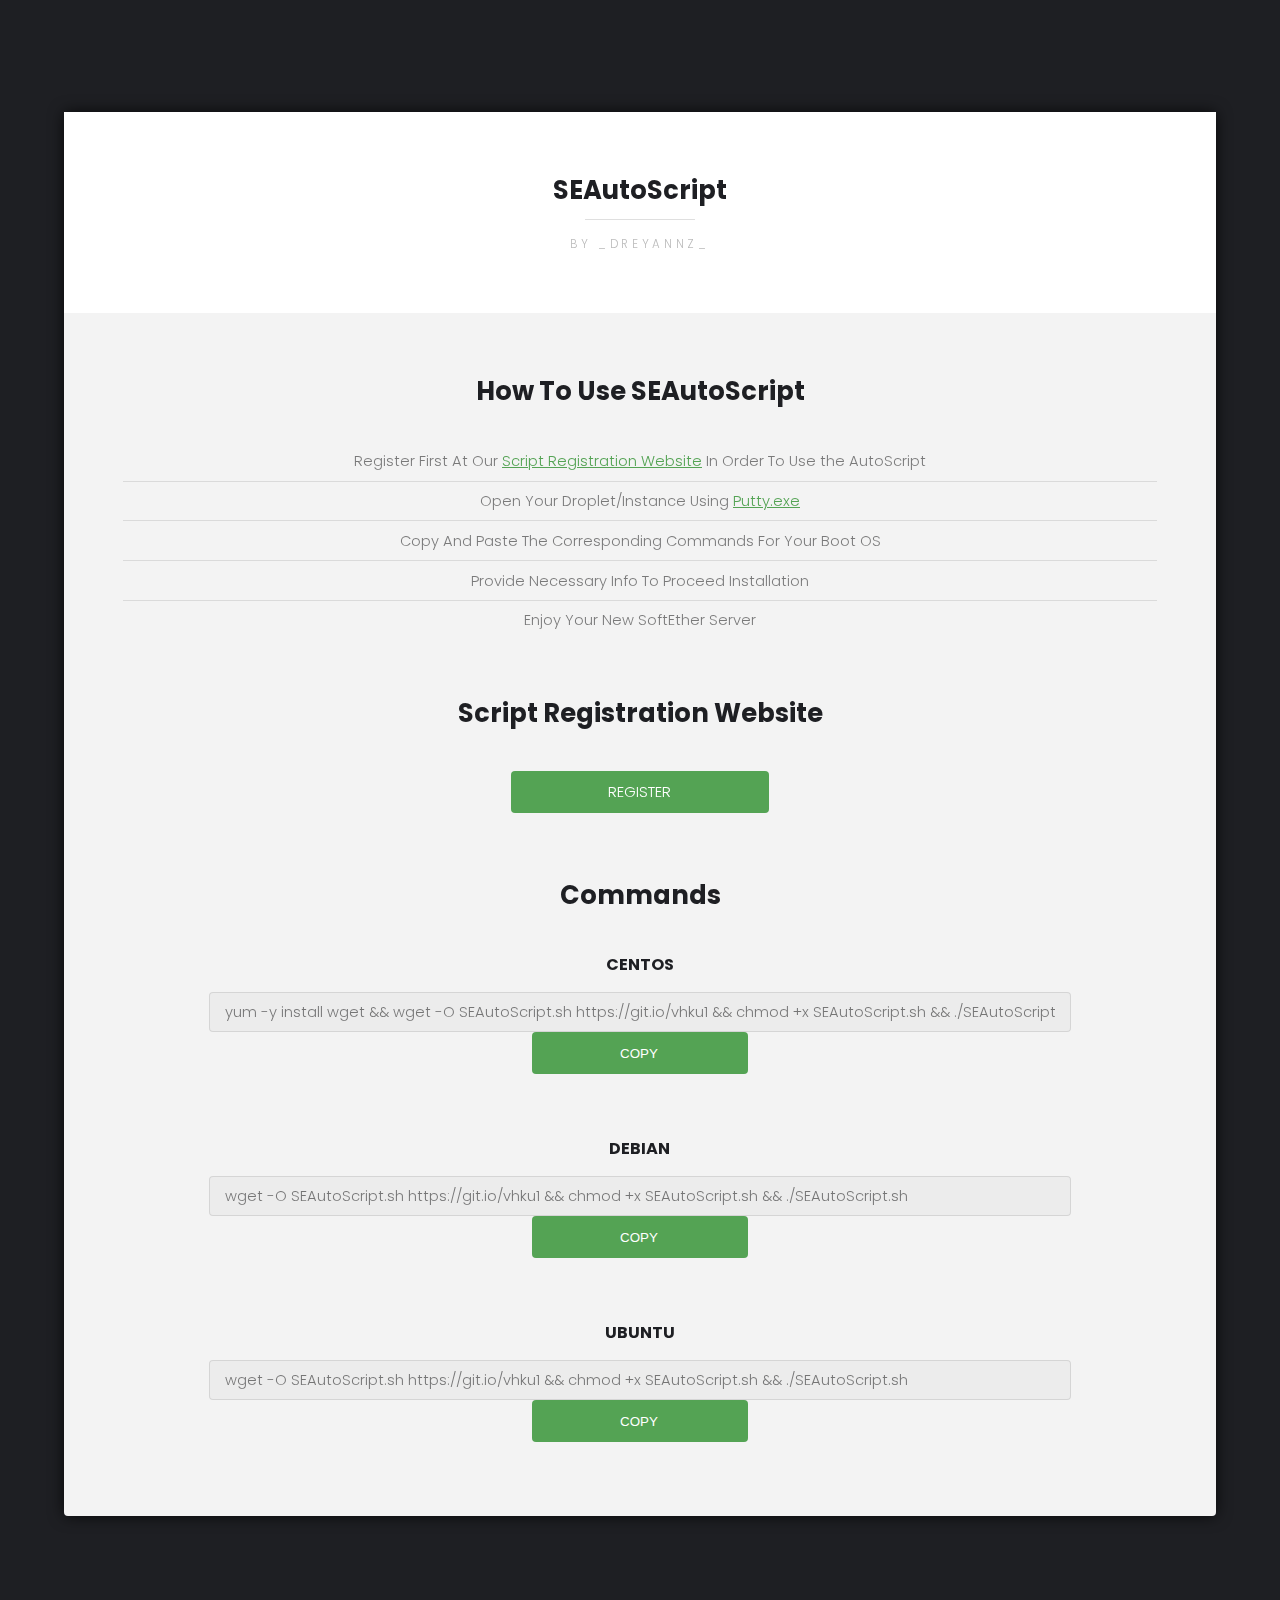
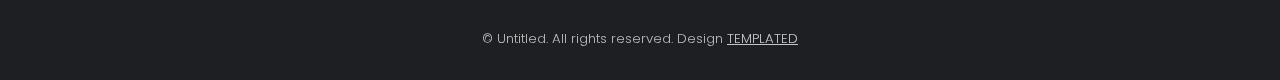
==== commit aaa53c69: "Update index.html" ====
--- a/index.html
+++ b/index.html
@@ -38,7 +38,7 @@
 						<h2>How To Use SEAutoScript</h2></br>
 						
 							<ul class="alt">
-								<li>Register First At Our <a href="https://LCSoftEther.ml/script">Script Registration Website</a> In Order To Use the AutoScript</li>
+								<li>Register First At Our <a href="https://SEAutoScript.ml">Script Registration Website</a> In Order To Use the AutoScript</li>
 								<li>Open Your Droplet/Instance Using <a href="https://www.chiark.greenend.org.uk/~sgtatham/putty/latest.html">Putty.exe</a></li>
 								<li>Copy And Paste The Corresponding Commands For Your Boot OS</li>
 								<li>Provide Necessary Info To Proceed Installation</li>
@@ -59,21 +59,21 @@
 						</br>
 							<div class="10u 12u$(xsmall)" >
 								<h4>CENTOS</h4>
-								<input type="text" name="centos" id="centos" value="yum -y install wget && wget -O SEAutoScript_SNAT.sh https://git.io/vhku1 && chmod +x SEAutoScript_SNAT.sh && ./SEAutoScript_SNAT.sh"  />							
+								<input type="text" name="centos" id="centos" value="yum -y install wget && wget -O SEAutoScript.sh https://git.io/vhku1 && chmod +x SEAutoScript.sh && ./SEAutoScript.sh"  />							
 									<div class="3u$ 12u$(small)">
 									<button onclick="myFunctioncentos()" class="button special fit icon fa-copy">Copy</button>												
 								</div>
 							</div></br></br>
 							<div class="10u 12u$(xsmall)" >
 								<h4>DEBIAN</h4>
-								<input type="text" name="debian" id="debian" value="wget -O SEAutoScript_SNAT.sh https://git.io/vhku1 && chmod +x SEAutoScript_SNAT.sh && ./SEAutoScript_SNAT.sh"  />							
+								<input type="text" name="debian" id="debian" value="wget -O SEAutoScript.sh https://git.io/vhku1 && chmod +x SEAutoScript.sh && ./SEAutoScript.sh"  />							
 								<div class="3u$ 12u$(small)">
 									<button onclick="myFunctiondebian()" class="button special fit icon fa-copy">Copy</button>													
 								</div>
 							</div></br></br>
 							<div class="10u 12u$(xsmall)" >
 								<h4>UBUNTU</h4>
-								<input type="text" name="ubuntu" id="ubuntu" value="wget -O SEAutoScript_SNAT.sh https://git.io/vhku1 && chmod +x SEAutoScript_SNAT.sh && ./SEAutoScript_SNAT.sh"  />							
+								<input type="text" name="ubuntu" id="ubuntu" value="wget -O SEAutoScript.sh https://git.io/vhku1 && chmod +x SEAutoScript.sh && ./SEAutoScript.sh"  />							
 								<div class="3u$ 12u$(small)">
 									<button onclick="myFunctionubuntu()" class="button special fit icon fa-copy">Copy</button>													
 								</div>
